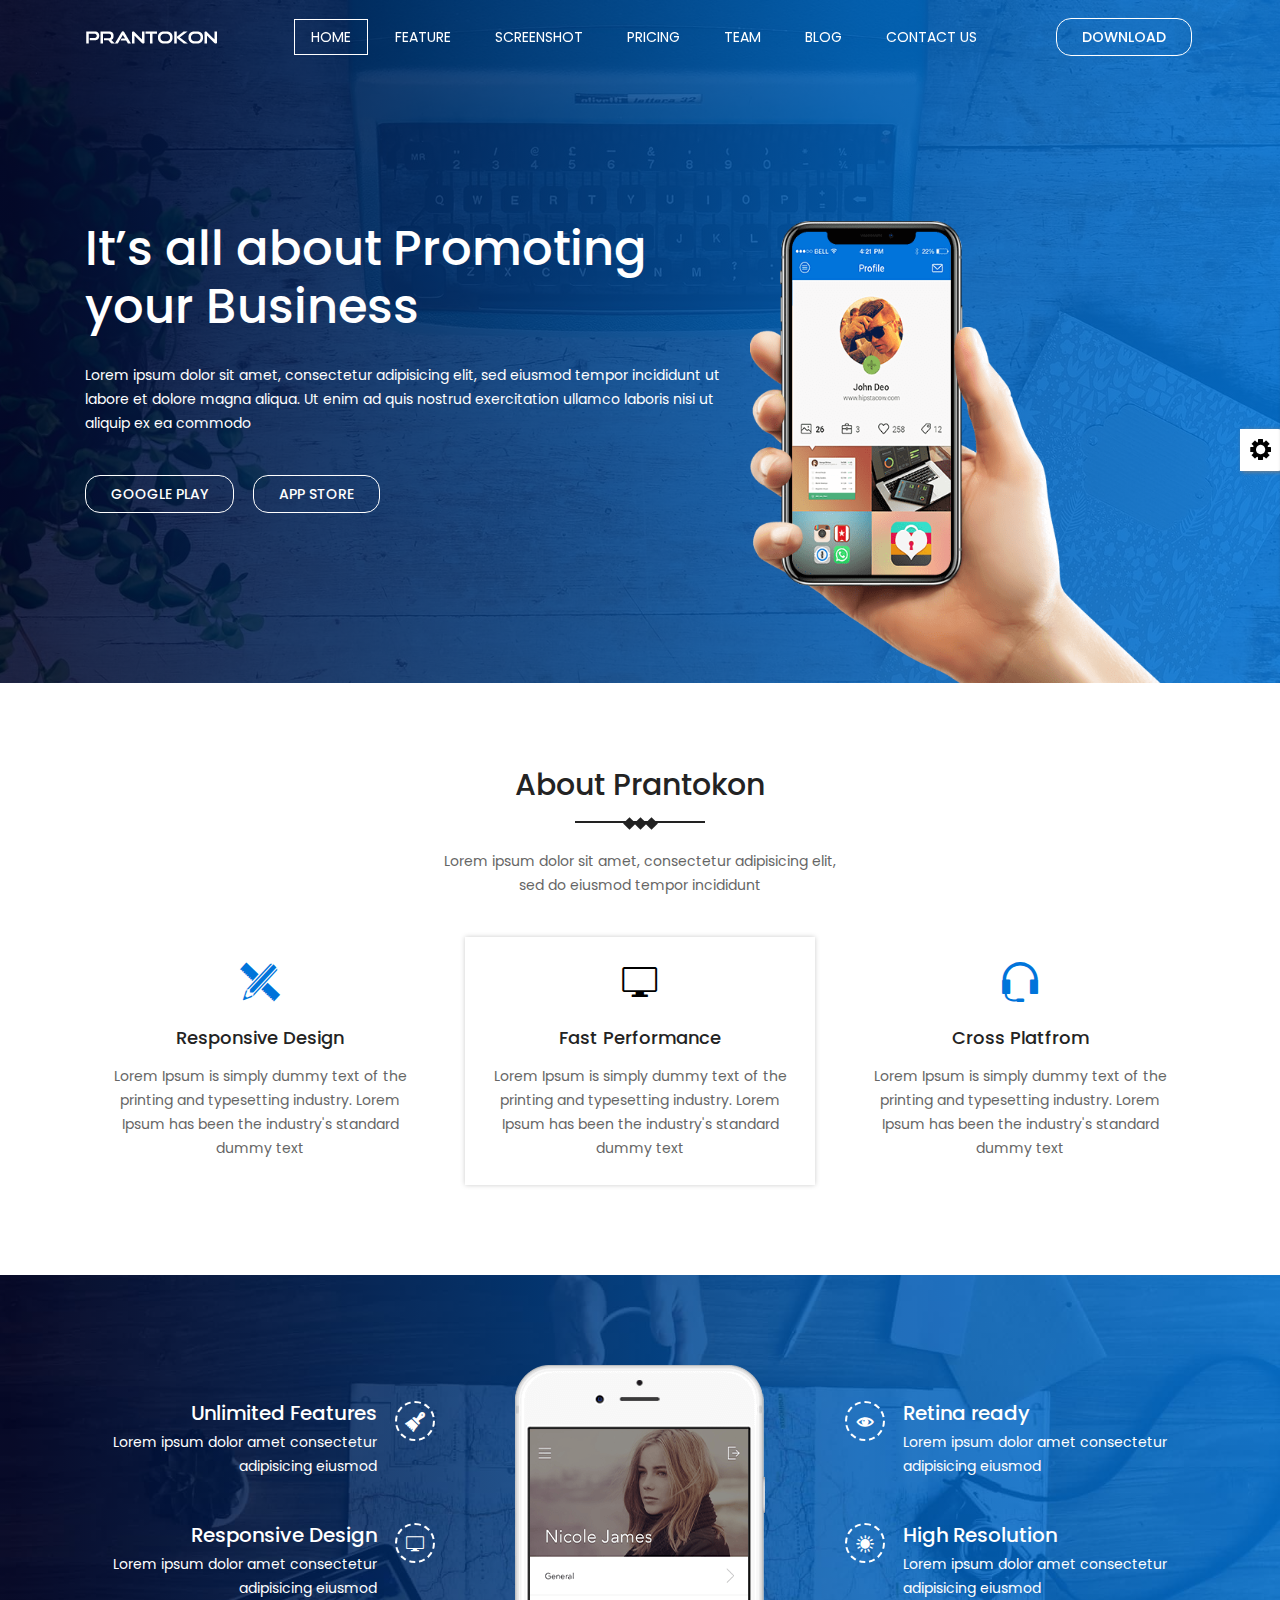
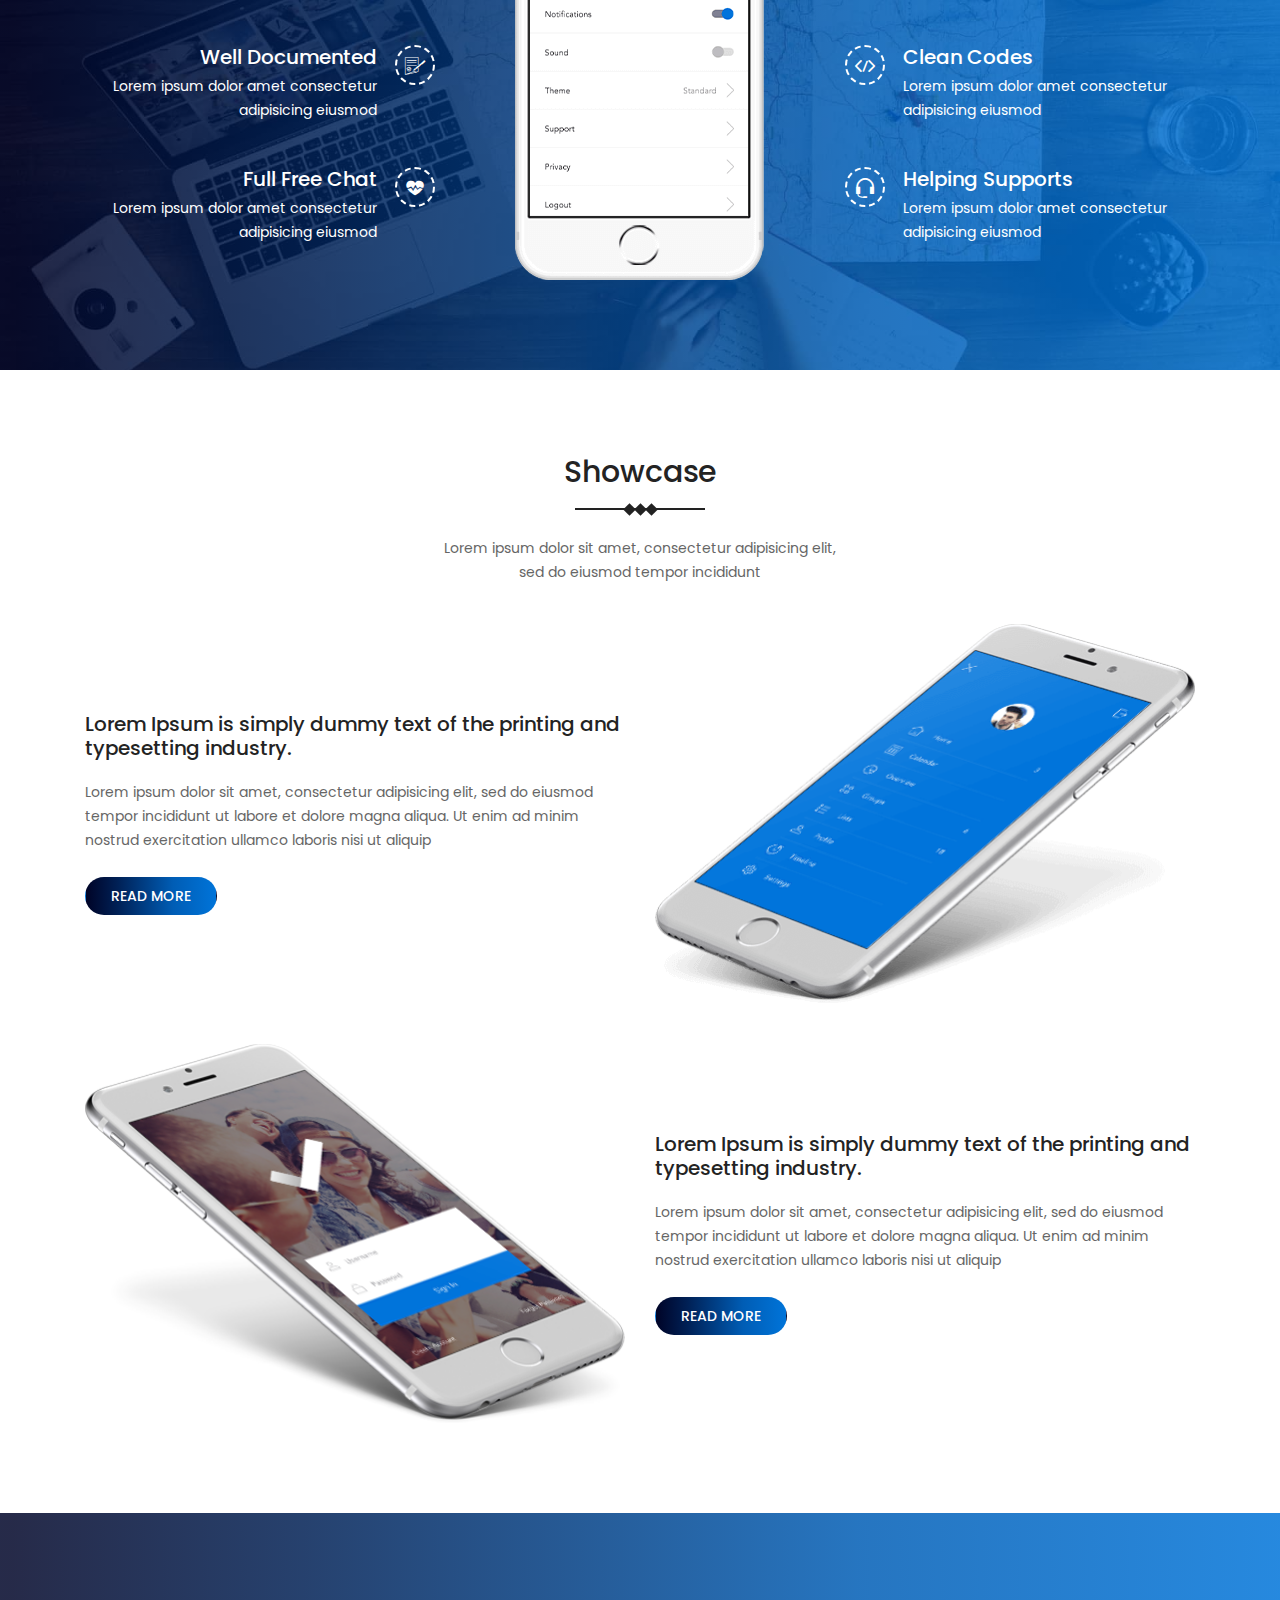
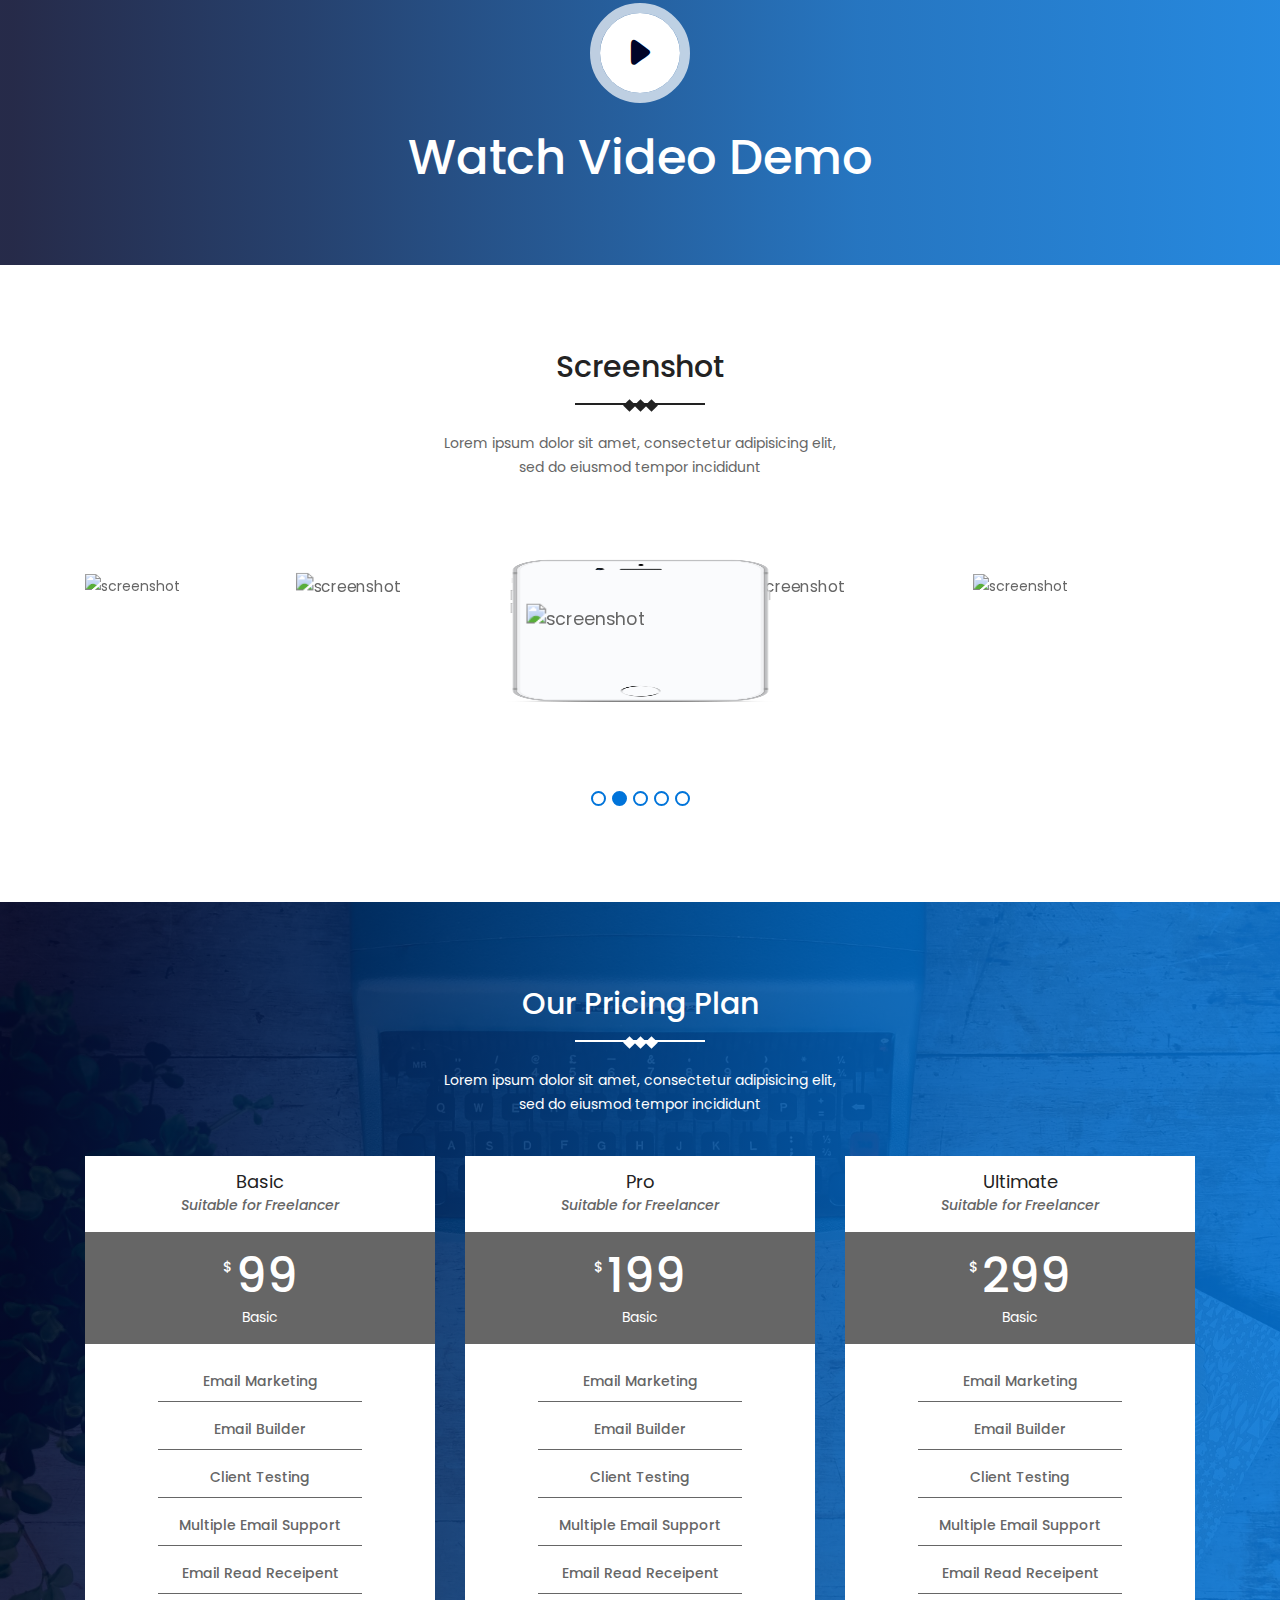
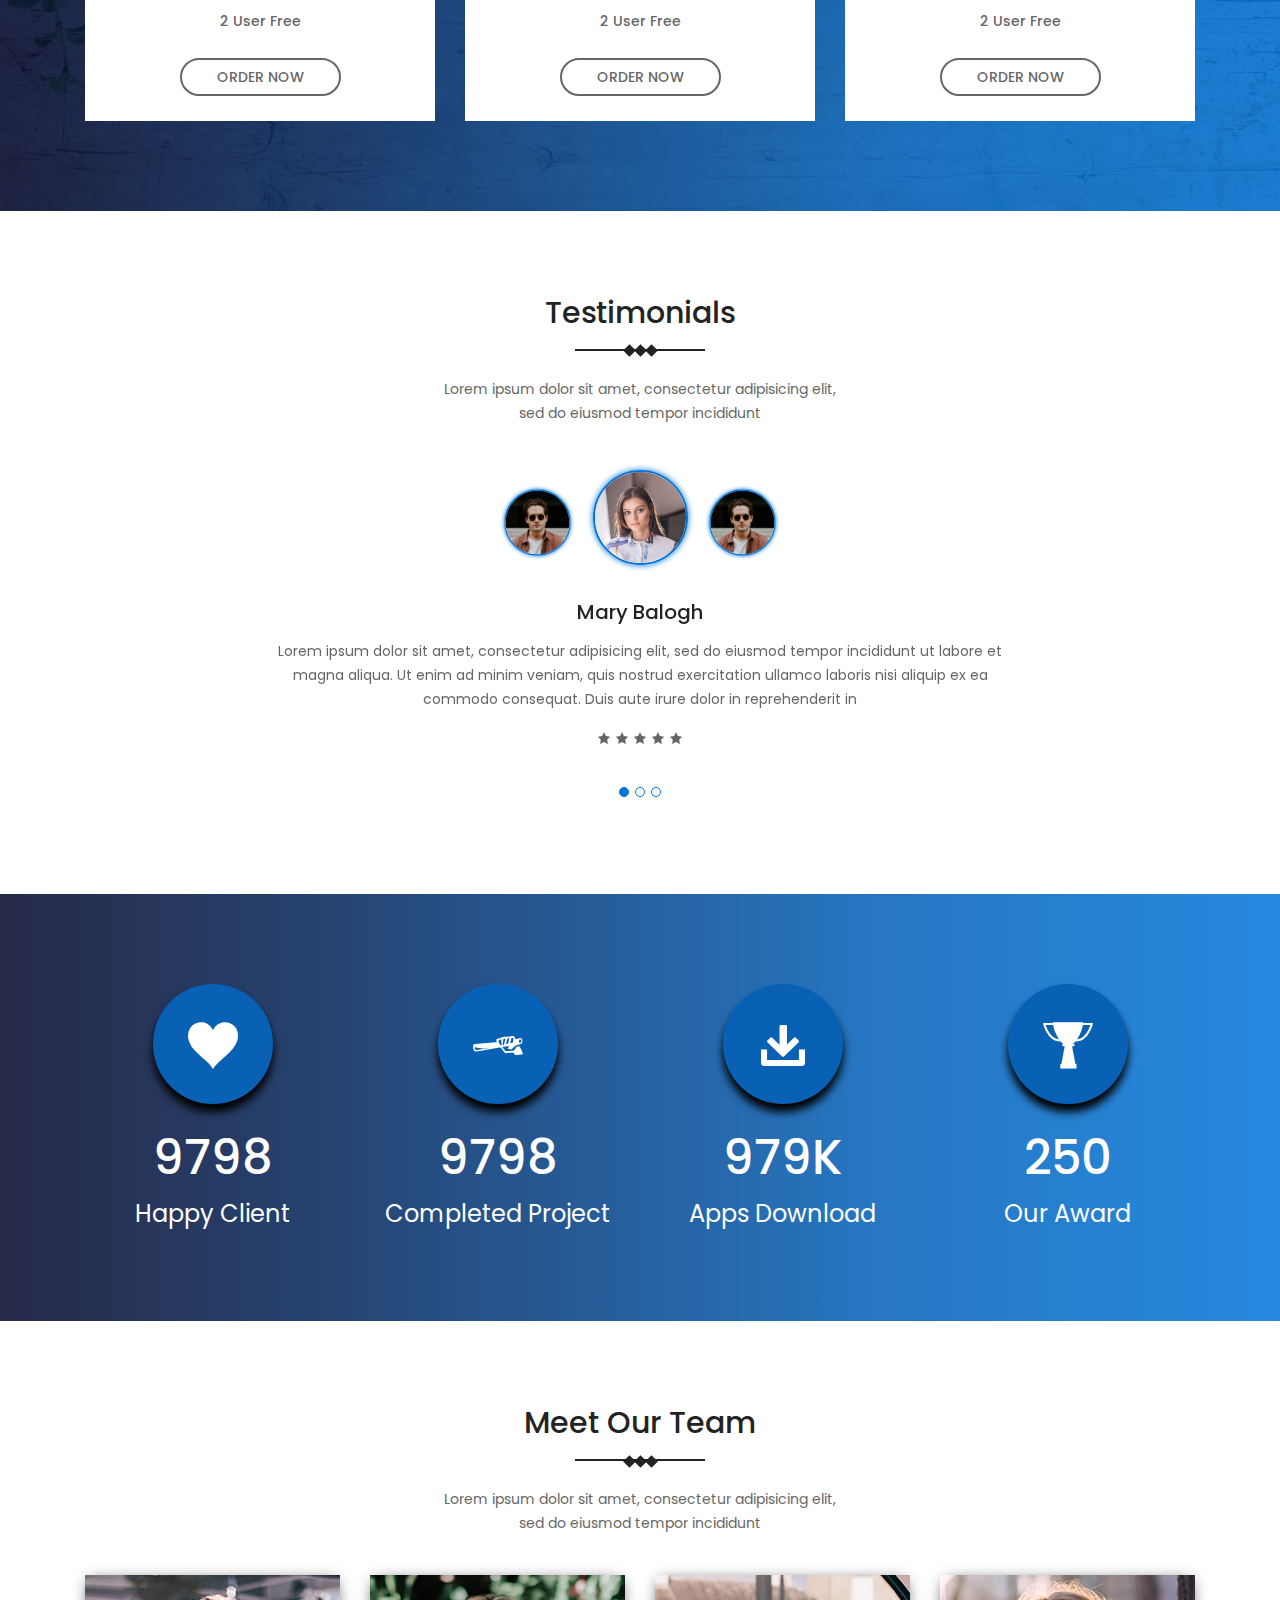
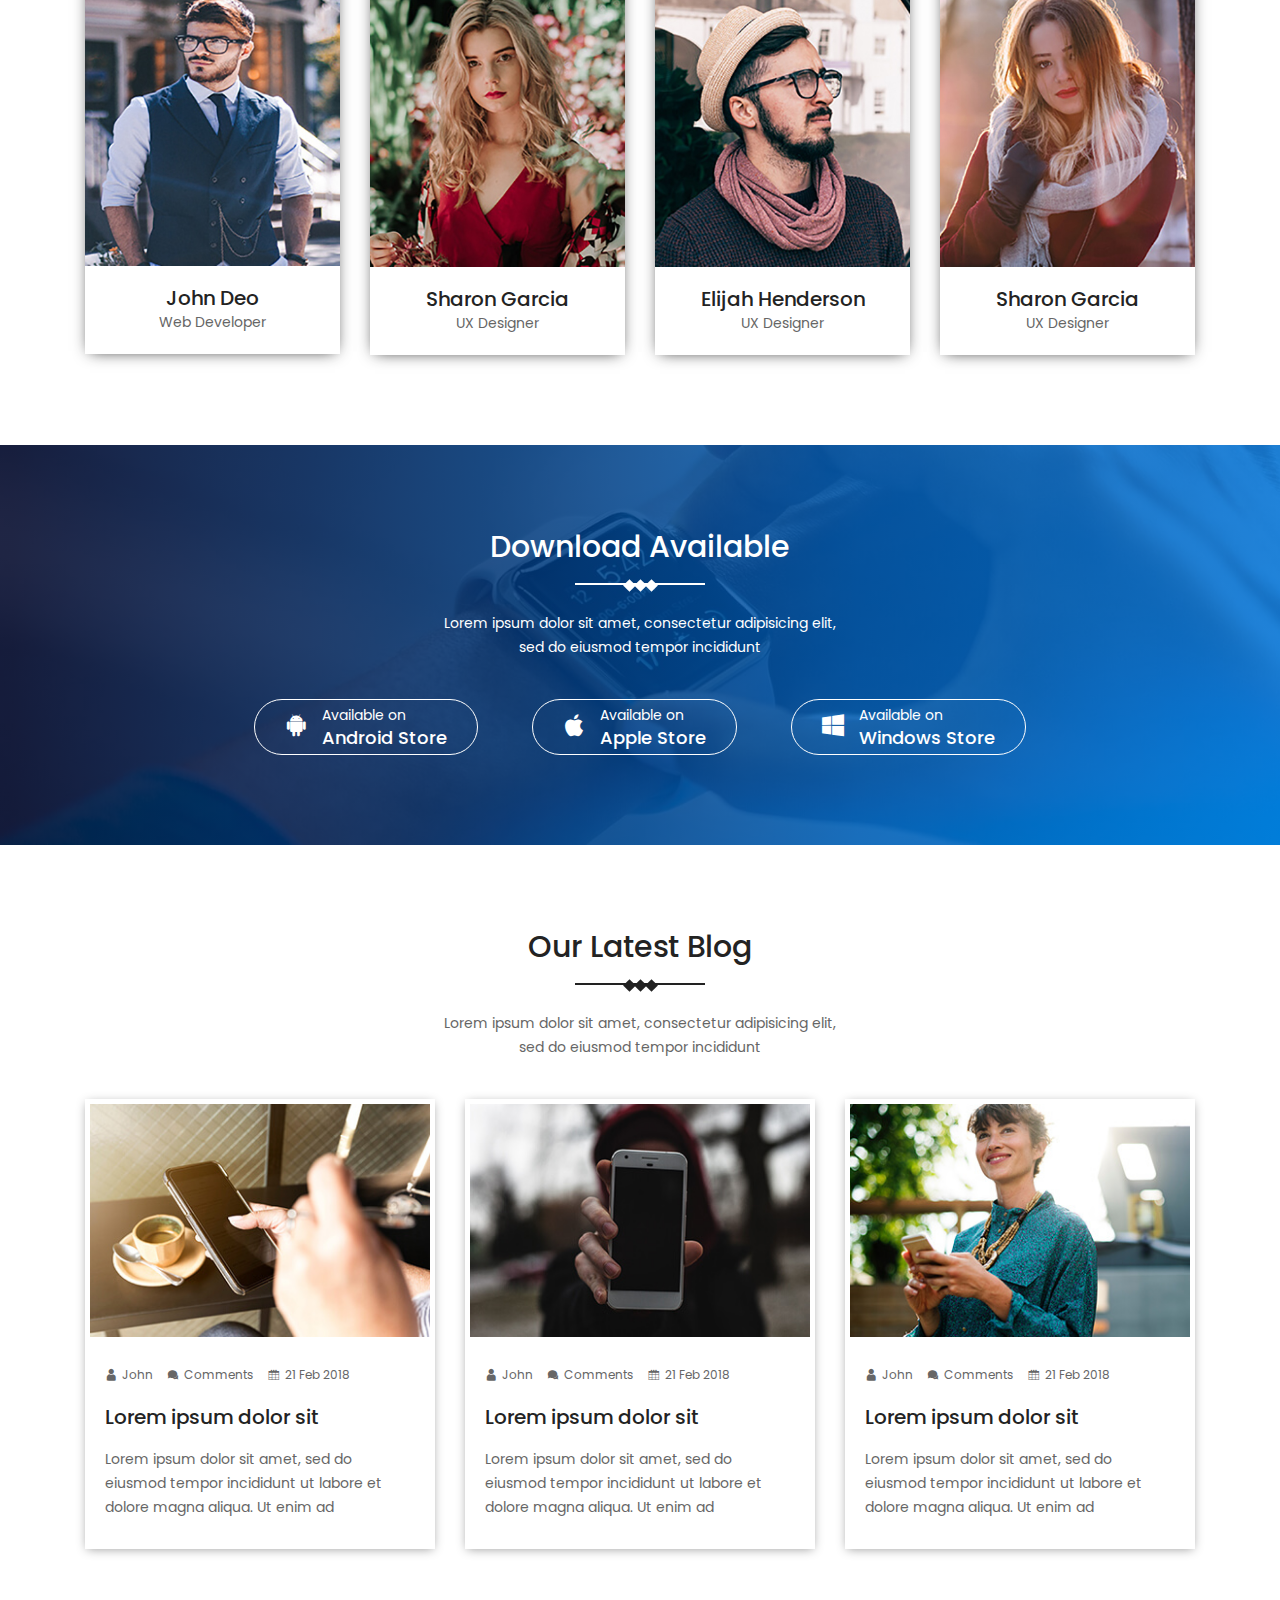
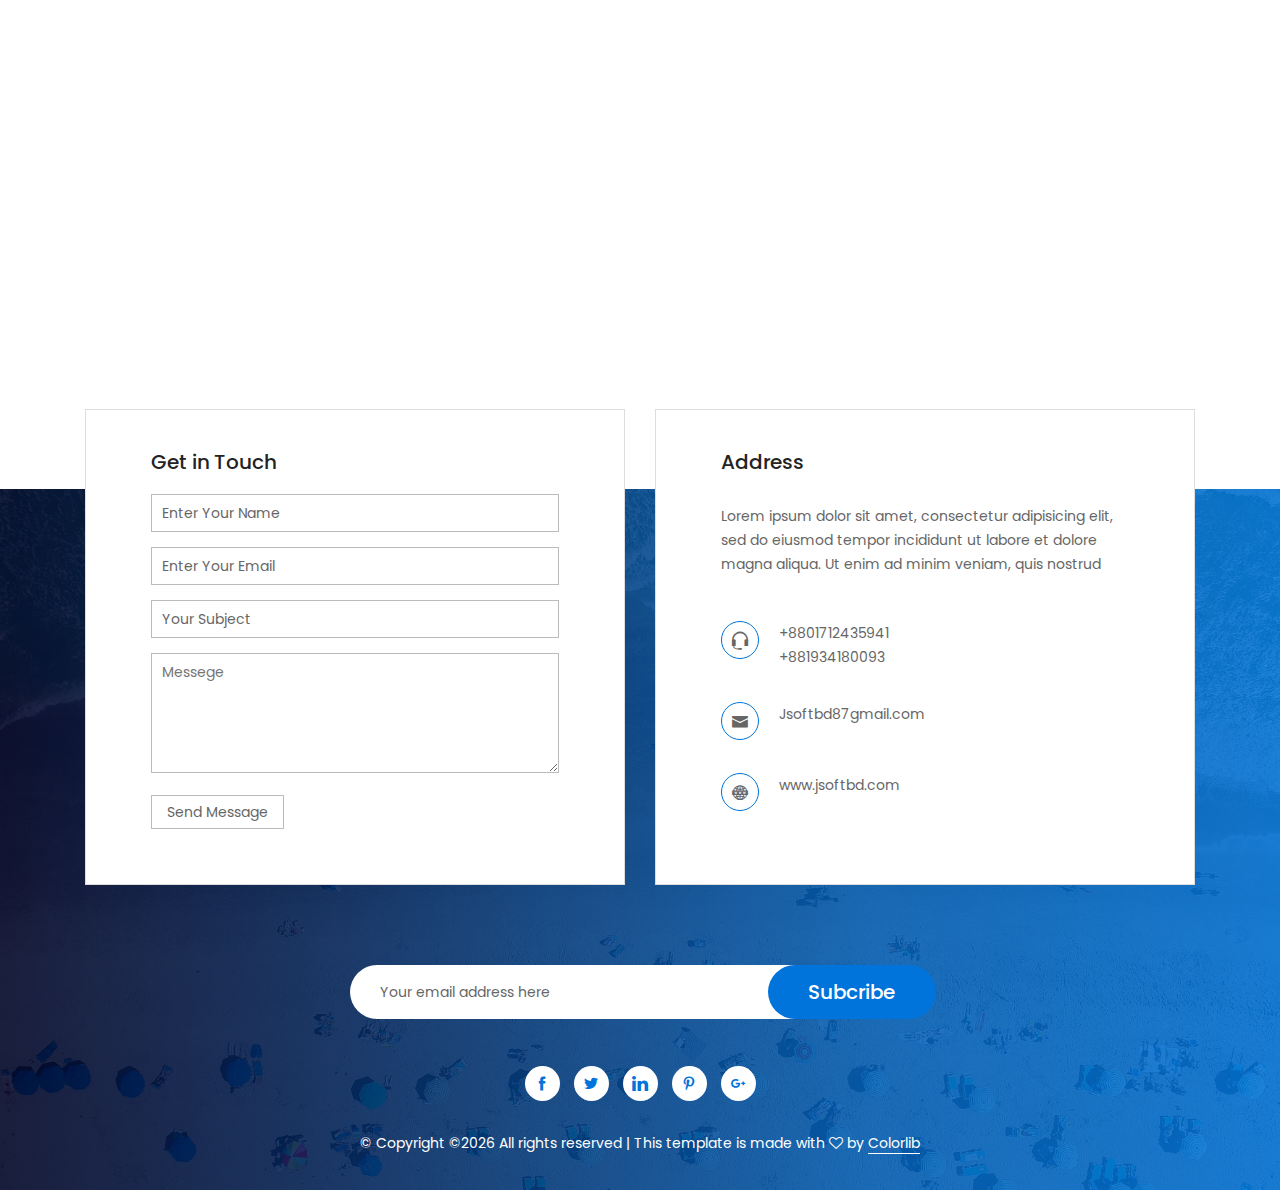
==== _index.html @ 08dec0ff "suppression de l'ancien index, ajout du nouvel index" ====
<!DOCTYPE HTML>
<html lang="zxx">
	<head>
		<meta charset="UTF-8">
		<meta http-equiv="X-UA-Compatible" content="IE=edge">
		<meta name="viewport" content="width=device-width, initial-scale=1">
		<title>Prantokon - App Landing Html Template</title>
		<!-- Bootstrap CSS -->
		<link rel="stylesheet" type="text/css" href="assets/css/bootstrap.min.css" media="all" />
		<!-- Slick nav CSS -->
		<link rel="stylesheet" type="text/css" href="assets/css/slicknav.min.css" media="all" />
		<!-- Iconfont CSS -->
		<link rel="stylesheet" type="text/css" href="assets/css/icofont.css" media="all" />
		<!-- Slick CSS -->
		<link rel="stylesheet" type="text/css" href="assets/css/slick.css">

		<link rel="stylesheet" href="assets/css/font-awesome.min.css">
		<!-- Owl carousel CSS -->
		<link rel="stylesheet" type="text/css" href="assets/css/owl.carousel.css">
		<!-- Popup CSS -->
		<link rel="stylesheet" type="text/css" href="assets/css/magnific-popup.css">
		<!-- Switcher CSS -->
		<link rel="stylesheet" type="text/css" href="assets/css/switcher-style.css">
		<!-- Animate CSS -->
		<link rel="stylesheet" type="text/css" href="assets/css/animate.min.css">
		<!-- Main style CSS -->
		<link rel="stylesheet" type="text/css" href="assets/css/style.css" media="all" />
		<!-- Responsive CSS -->
		<link rel="stylesheet" type="text/css" href="assets/css/responsive.css" media="all" />
		<!-- Favicon Icon -->
		<link rel="icon" type="image/png" href="assets/img/favcion.png" />
		<!--[if lt IE 9]>
		  <script src="https://oss.maxcdn.com/html5shiv/3.7.3/html5shiv.min.js"></script>
		  <script src="https://oss.maxcdn.com/respond/1.4.2/respond.min.js"></script>
		<![endif]-->
	</head>
	<body data-spy="scroll" data-target=".header" data-offset="50">
		<!-- Page loader -->
	    <div id="preloader"></div>
		<!-- header section start -->
		<header class="header">
			<div class="container">
				<div class="row flexbox-center">
					<div class="col-lg-2 col-md-3 col-6">
						<div class="logo">
							<a href="#home"><img src="assets/img/logo.png" alt="logo" /></a>
						</div>
					</div>
					<div class="col-lg-10 col-md-9 col-6">
						<div class="responsive-menu"></div>
					    <div class="mainmenu">
                            <ul id="primary-menu">
                                <li><a class="nav-link active" href="#home">Home</a></li>
                                <li><a class="nav-link" href="#feature">Feature</a></li>
                                <li><a class="nav-link" href="#screenshot">Screenshot</a></li>
                                <li><a class="nav-link" href="#pricing">Pricing</a></li>
                                <li><a class="nav-link" href="#team">Team</a></li>
                                <li><a class="nav-link" href="#blog">Blog</a></li>
                                <li><a class="nav-link" href="#contact">Contact Us</a></li>
                                <li><a class="appao-btn" href="#">Download</a></li>
                            </ul>
					    </div>
					</div>
				</div>
			</div>
		</header><!-- header section end -->
		<!-- hero area start -->
		<section class="hero-area" id="home">
			<div class="container">
				<div class="row">
					<div class="col-lg-7">
						<div class="hero-area-content">
							<h1>It’s all about Promoting your Business</h1>
							<p>Lorem ipsum dolor sit amet, consectetur adipisicing elit, sed eiusmod tempor incididunt ut labore et dolore magna aliqua. Ut enim ad quis nostrud exercitation ullamco laboris nisi ut aliquip ex ea commodo </p>
							<a href="#" class="appao-btn">Google Play</a>
							<a href="#" class="appao-btn">App Store</a>
						</div>
					</div>
					<div class="col-lg-5">
					    <div class="hand-mockup text-lg-left text-center">
							<img src="assets/img/hand-mockup.png" alt="Hand Mockup" />
						</div>
					</div>
				</div>
			</div>
		</section><!-- hero area end -->
		<!-- about section start -->
		<section class="about-area ptb-90">
			<div class="container">
				<div class="row">
					<div class="col-lg-12">
					    <div class="sec-title">
							<h2>About Prantokon<span class="sec-title-border"><span></span><span></span><span></span></span></h2>
							<p>Lorem ipsum dolor sit amet, consectetur adipisicing elit, sed do eiusmod tempor incididunt</p>
						</div>
					</div>
				</div>
				<div class="row">
					<div class="col-lg-4">
					    <div class="single-about-box">
							<i class="icofont icofont-ruler-pencil"></i>
							<h4>Responsive Design</h4>
							<p>Lorem Ipsum is simply dummy text of the printing and typesetting industry. Lorem Ipsum has been the industry's standard dummy text</p>
						</div>
					</div>
					<div class="col-lg-4">
					    <div class="single-about-box active">
							<i class="icofont icofont-computer"></i>
							<h4>Fast Performance</h4>
							<p>Lorem Ipsum is simply dummy text of the printing and typesetting industry. Lorem Ipsum has been the industry's standard dummy text</p>
						</div>
					</div>
					<div class="col-lg-4">
					    <div class="single-about-box">
							<i class="icofont icofont-headphone-alt"></i>
							<h4>Cross Platfrom</h4>
							<p>Lorem Ipsum is simply dummy text of the printing and typesetting industry. Lorem Ipsum has been the industry's standard dummy text</p>
						</div>
					</div>
				</div>
			</div>
		</section><!-- about section end -->
		<!-- feature section start -->
		<section class="feature-area ptb-90" id="feature">
			<div class="container">
				<div class="row flexbox-center">
					<div class="col-lg-4">
						<div class="single-feature-box text-lg-right text-center">
							<ul>
								<li>
									<div class="feature-box-info">
										<h4>Unlimited Features</h4>
										<p>Lorem ipsum dolor amet consectetur adipisicing eiusmod </p>
									</div>
									<div class="feature-box-icon">
										<i class="icofont icofont-brush"></i>
									</div>
								</li>
								<li>
									<div class="feature-box-info">
										<h4>Responsive Design</h4>
										<p>Lorem ipsum dolor amet consectetur adipisicing eiusmod </p>
									</div>
									<div class="feature-box-icon">
										<i class="icofont icofont-computer"></i>
									</div>
								</li>
								<li>
									<div class="feature-box-info">
										<h4>Well Documented</h4>
										<p>Lorem ipsum dolor amet consectetur adipisicing eiusmod </p>
									</div>
									<div class="feature-box-icon">
										<i class="icofont icofont-law-document"></i>
									</div>
								</li>
								<li>
									<div class="feature-box-info">
										<h4>Full Free Chat</h4>
										<p>Lorem ipsum dolor amet consectetur adipisicing eiusmod </p>
									</div>
									<div class="feature-box-icon">
										<i class="icofont icofont-heart-beat"></i>
									</div>
								</li>
							</ul>
						</div>
					</div>
					<div class="col-lg-4">
						<div class="single-feature-box text-center">
							<img src="assets/img/feature.png" alt="feature">
						</div>
					</div>
					<div class="col-lg-4">
						<div class="single-feature-box text-lg-left text-center">
							<ul>
								<li>
									<div class="feature-box-icon">
										<i class="icofont icofont-eye"></i>
									</div>
									<div class="feature-box-info">
										<h4>Retina ready</h4>
										<p>Lorem ipsum dolor amet consectetur adipisicing eiusmod </p>
									</div>
								</li>
								<li>
									<div class="feature-box-icon">
										<i class="icofont icofont-sun-alt"></i>
									</div>
									<div class="feature-box-info">
										<h4>High Resolution</h4>
										<p>Lorem ipsum dolor amet consectetur adipisicing eiusmod </p>
									</div>
								</li>
								<li>
									<div class="feature-box-icon">
										<i class="icofont icofont-code-alt"></i>
									</div>
									<div class="feature-box-info">
										<h4>Clean Codes</h4>
										<p>Lorem ipsum dolor amet consectetur adipisicing eiusmod </p>
									</div>
								</li>
								<li>
									<div class="feature-box-icon">
										<i class="icofont icofont-headphone-alt"></i>
									</div>
									<div class="feature-box-info">
										<h4>Helping Supports</h4>
										<p>Lorem ipsum dolor amet consectetur adipisicing eiusmod </p>
									</div>
								</li>
							</ul>
						</div>
					</div>
				</div>
			</div>
		</section><!-- feature section end -->
		<!-- showcase section start -->
		<section class="showcase-area ptb-90">
			<div class="container">
				<div class="row">
					<div class="col-lg-12">
					    <div class="sec-title">
							<h2>Showcase<span class="sec-title-border"><span></span><span></span><span></span></span></h2>
							<p>Lorem ipsum dolor sit amet, consectetur adipisicing elit, sed do eiusmod tempor incididunt</p>
						</div>
					</div>
				</div>
				<div class="row flexbox-center">
					<div class="col-lg-6">
						<div class="single-showcase-box">
							<h4>Lorem Ipsum is simply dummy text of the printing and typesetting industry.</h4>
							<p>Lorem ipsum dolor sit amet, consectetur adipisicing elit, sed do eiusmod tempor incididunt ut labore et dolore magna aliqua. Ut enim ad minim nostrud exercitation ullamco laboris nisi ut aliquip </p>
							<a href="#" class="appao-btn appao-btn2">Read More</a>
						</div>
					</div>
					<div class="col-lg-6">
						<div class="single-showcase-box">
							<img src="assets/img/showcase.png" alt="showcase">
						</div>
					</div>
				</div>
				<div class="row flexbox-center">
					<div class="col-lg-6">
						<div class="single-showcase-box">
							<img src="assets/img/showcase2.png" alt="showcase">
						</div>
					</div>
					<div class="col-lg-6">
						<div class="single-showcase-box">
							<h4>Lorem Ipsum is simply dummy text of the printing and typesetting industry.</h4>
							<p>Lorem ipsum dolor sit amet, consectetur adipisicing elit, sed do eiusmod tempor incididunt ut labore et dolore magna aliqua. Ut enim ad minim nostrud exercitation ullamco laboris nisi ut aliquip </p>
							<a href="#" class="appao-btn appao-btn2">Read More</a>
						</div>
					</div>
				</div>
			</div>
		</section><!-- showcase section end -->
		<!-- video section start -->
		<section class="video-area ptb-90">
			<div class="container">
				<div class="row">
					<div class="col-lg-12">
					    <div class="video-popup">
							<a href="https://www.youtube.com/watch?v=RZXnugbhw_4" class="popup-youtube"><i class="icofont icofont-ui-play"></i></a>
							<h1>Watch Video Demo</h1>
						</div>
					</div>
				</div>
			</div>
		</section><!-- video section end -->
		<!-- screenshots section start -->
		<section class="screenshots-area ptb-90" id="screenshot">
			<div class="container">
				<div class="row">
					<div class="col-lg-12">
					    <div class="sec-title">
							<h2>Screenshot<span class="sec-title-border"><span></span><span></span><span></span></span></h2>
							<p>Lorem ipsum dolor sit amet, consectetur adipisicing elit, sed do eiusmod tempor incididunt </p>
						</div>
					</div>
				</div>
				<div class="row">
					<div class="col-lg-12">
						<div class="screenshot-wrap">
							<div class="single-screenshot">
								<img src="assets/img/screenshot/screenshot1.jpg" alt="screenshot" />
							</div>
							<div class="single-screenshot">
								<img src="assets/img/screenshot/screenshot2.jpg" alt="screenshot" />
							</div>
							<div class="single-screenshot">
								<img src="assets/img/screenshot/screenshot3.jpg" alt="screenshot" />
							</div>
							<div class="single-screenshot">
								<img src="assets/img/screenshot/screenshot4.jpg" alt="screenshot" />
							</div>
							<div class="single-screenshot">
								<img src="assets/img/screenshot/screenshot5.jpg" alt="screenshot" />
							</div>
						</div>
					</div>
				</div>
			</div>
		</section><!-- screenshots section end -->
		<!-- pricing section start -->
		<section class="pricing-area ptb-90" id="pricing">
			<div class="container">
				<div class="row">
					<div class="col-lg-12">
					    <div class="sec-title">
							<h2>Our Pricing Plan<span class="sec-title-border"><span></span><span></span><span></span></span></h2>
							<p>Lorem ipsum dolor sit amet, consectetur adipisicing elit, sed do eiusmod tempor incididunt </p>
						</div>
					</div>
				</div>
				<div class="row">
					<div class="col-lg-4">
						<div class="single-pricing-box">
							<div class="pricing-top">
								<h4>Basic</h4>
								<p>Suitable for Freelancer</p>
							</div>
							<div class="price">
								<h1><span>$</span>99</h1>
								<p>Basic</p>
							</div>
							<div class="price-details">
								<ul>
									<li>Email Marketing</li>
									<li>Email Builder</li>
									<li>Client Testing</li>
									<li>Multiple Email Support</li>
									<li>Email Read Receipent</li>
									<li>2 User Free</li>
								</ul>
								<a class="appao-btn" href="#">Order Now</a>
							</div>
						</div>
					</div>
					<div class="col-lg-4">
						<div class="single-pricing-box">
							<div class="pricing-top">
								<h4>Pro</h4>
								<p>Suitable for Freelancer</p>
							</div>
							<div class="price">
								<h1><span>$</span>199</h1>
								<p>Basic</p>
							</div>
							<div class="price-details">
								<ul>
									<li>Email Marketing</li>
									<li>Email Builder</li>
									<li>Client Testing</li>
									<li>Multiple Email Support</li>
									<li>Email Read Receipent</li>
									<li>2 User Free</li>
								</ul>
								<a class="appao-btn" href="#">Order Now</a>
							</div>
						</div>
					</div>
					<div class="col-lg-4">
						<div class="single-pricing-box">
							<div class="pricing-top">
								<h4>Ultimate</h4>
								<p>Suitable for Freelancer</p>
							</div>
							<div class="price">
								<h1><span>$</span>299</h1>
								<p>Basic</p>
							</div>
							<div class="price-details">
								<ul>
									<li>Email Marketing</li>
									<li>Email Builder</li>
									<li>Client Testing</li>
									<li>Multiple Email Support</li>
									<li>Email Read Receipent</li>
									<li>2 User Free</li>
								</ul>
								<a class="appao-btn" href="#">Order Now</a>
							</div>
						</div>
					</div>
				</div>
			</div>
		</section><!-- pricing section end -->
		<!-- testimonial section start -->
		<section class="testimonial-area ptb-90">
			<div class="container">
				<div class="row">
					<div class="col-lg-12">
					    <div class="sec-title">
							<h2>Testimonials<span class="sec-title-border"><span></span><span></span><span></span></span></h2>
							<p>Lorem ipsum dolor sit amet, consectetur adipisicing elit, sed do eiusmod tempor incididunt </p>
						</div>
					</div>
				</div>
				<div class="row">
					<div class="col-lg-8 offset-lg-2">
						<div class="testimonial-wrap">
							<div class="single-testimonial-box">
								<div class="author-img">
									<img src="assets/img/author/author1.jpg" alt="author" />
								</div>
								<h5>Mary Balogh</h5>
								<p>Lorem ipsum dolor sit amet, consectetur adipisicing elit, sed do eiusmod tempor incididunt ut labore et magna aliqua. Ut enim ad minim veniam, quis nostrud exercitation ullamco laboris nisi  aliquip ex ea commodo consequat. Duis aute irure dolor in reprehenderit in </p>
								<div class="author-rating">
									<i class="icofont icofont-star"></i>
									<i class="icofont icofont-star"></i>
									<i class="icofont icofont-star"></i>
									<i class="icofont icofont-star"></i>
									<i class="icofont icofont-star"></i>
								</div>
							</div>
							<div class="single-testimonial-box">
								<div class="author-img">
									<img src="assets/img/author/author2.jpg" alt="author" />
								</div>
								<h5>Mary Balogh</h5>
								<p>Lorem ipsum dolor sit amet, consectetur adipisicing elit, sed do eiusmod tempor incididunt ut labore et magna aliqua. Ut enim ad minim veniam, quis nostrud exercitation ullamco laboris nisi  aliquip ex ea commodo consequat. Duis aute irure dolor in reprehenderit in </p>
								<div class="author-rating">
									<i class="icofont icofont-star"></i>
									<i class="icofont icofont-star"></i>
									<i class="icofont icofont-star"></i>
									<i class="icofont icofont-star"></i>
									<i class="icofont icofont-star"></i>
								</div>
							</div>
							<div class="single-testimonial-box">
								<div class="author-img">
									<img src="assets/img/author/author2.jpg" alt="author" />
								</div>
								<h5>Mary Balogh</h5>
								<p>Lorem ipsum dolor sit amet, consectetur adipisicing elit, sed do eiusmod tempor incididunt ut labore et magna aliqua. Ut enim ad minim veniam, quis nostrud exercitation ullamco laboris nisi  aliquip ex ea commodo consequat. Duis aute irure dolor in reprehenderit in </p>
								<div class="author-rating">
									<i class="icofont icofont-star"></i>
									<i class="icofont icofont-star"></i>
									<i class="icofont icofont-star"></i>
									<i class="icofont icofont-star"></i>
									<i class="icofont icofont-star"></i>
								</div>
							</div>
						</div>
						<div class="testimonial-thumb">
							<div class="thumb-prev">
								<div class="author-img">
									<img src="assets/img/author/author2.jpg" alt="author" />
								</div>
							</div>
							<div class="thumb-next">
								<div class="author-img">
									<img src="assets/img/author/author2.jpg" alt="author" />
								</div>
							</div>
						</div>
					</div>
				</div>
			</div>
		</section><!-- testimonial section end -->
		<!-- counter section start -->
		<section class="counter-area ptb-90">
			<div class="container">
				<div class="row">
					<div class="col-md-3 col-sm-6">
					    <div class="single-counter-box">
							<i class="icofont icofont-heart-alt"></i>
							<h1><span class="counter">9798</span></h1>
							<p>Happy Client</p>
						</div>
					</div>
					<div class="col-md-3 col-sm-6">
					    <div class="single-counter-box">
							<i class="icofont icofont-protect"></i>
							<h1><span class="counter">9798</span></h1>
							<p>Completed Project</p>
						</div>
					</div>
					<div class="col-md-3 col-sm-6">
					    <div class="single-counter-box">
							<i class="icofont icofont-download-alt"></i>
							<h1><span class="counter">979</span>K</h1>
							<p>Apps Download</p>
						</div>
					</div>
					<div class="col-md-3 col-sm-6">
					    <div class="single-counter-box">
							<i class="icofont icofont-trophy"></i>
							<h1><span class="counter">250</span></h1>
							<p>Our Award</p>
						</div>
					</div>
				</div>
			</div>
		</section><!-- counter section end -->
		<!-- team section start -->
		<section class="team-area ptb-90" id="team">
			<div class="container">
				<div class="row">
					<div class="col-lg-12">
					    <div class="sec-title">
							<h2>Meet Our Team<span class="sec-title-border"><span></span><span></span><span></span></span></h2>
							<p>Lorem ipsum dolor sit amet, consectetur adipisicing elit, sed do eiusmod tempor incididunt </p>
						</div>
					</div>
				</div>
				<div class="row">
					<div class="col-lg-3 col-sm-6">
					    <div class="single-team-member">
							<div class="team-member-img">
								<img src="assets/img/team/team1.jpg" alt="team">
								<div class="team-member-icon">
									<div class="display-table">
										<div class="display-tablecell">
											<a href="#"><i class="icofont icofont-social-facebook"></i></a>
											<a href="#"><i class="icofont icofont-social-twitter"></i></a>
											<a href="#"><i class="icofont icofont-brand-linkedin"></i></a>
											<a href="#"><i class="icofont icofont-social-pinterest"></i></a>
										</div>
									</div>
								</div>
							</div>
							<div class="team-member-info">
								<a href="#"><h4>John Deo</h4></a>
								<p>Web Developer</p>
							</div>
						</div>
					</div>
					<div class="col-lg-3 col-sm-6">
					    <div class="single-team-member">
							<div class="team-member-img">
								<img src="assets/img/team/team2.jpg" alt="team">
								<div class="team-member-icon">
									<div class="display-table">
										<div class="display-tablecell">
											<a href="#"><i class="icofont icofont-social-facebook"></i></a>
											<a href="#"><i class="icofont icofont-social-twitter"></i></a>
											<a href="#"><i class="icofont icofont-brand-linkedin"></i></a>
											<a href="#"><i class="icofont icofont-social-pinterest"></i></a>
										</div>
									</div>
								</div>
							</div>
							<div class="team-member-info">
								<a href="#"><h4>Sharon Garcia</h4></a>
								<p>UX Designer</p>
							</div>
						</div>
					</div>
					<div class="col-lg-3 col-sm-6">
					    <div class="single-team-member">
							<div class="team-member-img">
								<img src="assets/img/team/team3.jpg" alt="team">
								<div class="team-member-icon">
									<div class="display-table">
										<div class="display-tablecell">
											<a href="#"><i class="icofont icofont-social-facebook"></i></a>
											<a href="#"><i class="icofont icofont-social-twitter"></i></a>
											<a href="#"><i class="icofont icofont-brand-linkedin"></i></a>
											<a href="#"><i class="icofont icofont-social-pinterest"></i></a>
										</div>
									</div>
								</div>
							</div>
							<div class="team-member-info">
								<a href="#"><h4>Elijah Henderson</h4></a>
								<p>UX Designer</p>
							</div>
						</div>
					</div>
					<div class="col-lg-3 col-sm-6">
					    <div class="single-team-member">
							<div class="team-member-img">
								<img src="assets/img/team/team4.jpg" alt="team">
								<div class="team-member-icon">
									<div class="display-table">
										<div class="display-tablecell">
											<a href="#"><i class="icofont icofont-social-facebook"></i></a>
											<a href="#"><i class="icofont icofont-social-twitter"></i></a>
											<a href="#"><i class="icofont icofont-brand-linkedin"></i></a>
											<a href="#"><i class="icofont icofont-social-pinterest"></i></a>
										</div>
									</div>
								</div>
							</div>
							<div class="team-member-info">
								<a href="#"><h4>Sharon Garcia</h4></a>
								<p>UX Designer</p>
							</div>
						</div>
					</div>
				</div>
			</div>
		</section><!-- team section end -->
		<!-- download section start -->
		<section class="download-area ptb-90">
			<div class="container">
				<div class="row">
					<div class="col-lg-12">
					    <div class="sec-title">
							<h2>Download Available<span class="sec-title-border"><span></span><span></span><span></span></span></h2>
							<p>Lorem ipsum dolor sit amet, consectetur adipisicing elit, sed do eiusmod tempor incididunt </p>
						</div>
					</div>
				</div>
				<div class="row">
					<div class="col-lg-12">
						<ul>
							<li>
								<a href="#" class="download-btn flexbox-center">
									<div class="download-btn-icon">
										<i class="icofont icofont-brand-android-robot"></i>
									</div>
									<div class="download-btn-text">
										<p>Available on</p>
										<h4>Android Store</h4>
									</div>
								</a>
							</li>
							<li>
								<a href="#" class="download-btn flexbox-center">
									<div class="download-btn-icon">
										<i class="icofont icofont-brand-apple"></i>
									</div>
									<div class="download-btn-text">
										<p>Available on</p>
										<h4>Apple Store</h4>
									</div>
								</a>
							</li>
							<li>
								<a href="#" class="download-btn flexbox-center">
									<div class="download-btn-icon">
										<i class="icofont icofont-brand-windows"></i>
									</div>
									<div class="download-btn-text">
										<p>Available on</p>
										<h4>Windows Store</h4>
									</div>
								</a>
							</li>
						</ul>
					</div>
				</div>
			</div>
		</section><!-- download section end -->
		<!-- blog section start -->
		<section class="blog-area ptb-90" id="blog">
			<div class="container">
				<div class="row">
					<div class="col-lg-12">
					    <div class="sec-title">
							<h2>Our Latest Blog<span class="sec-title-border"><span></span><span></span><span></span></span></h2>
							<p>Lorem ipsum dolor sit amet, consectetur adipisicing elit, sed do eiusmod tempor incididunt </p>
						</div>
					</div>
				</div>
				<div class="row">
					<div class="col-lg-4 col-md-6">
					    <div class="single-post">
							<div class="post-thumbnail">
								<a href="blog.html"><img src="assets/img/blog/blog1.jpg" alt="blog"></a>
							</div>
							<div class="post-details">
								<div class="post-author">
									<a href="blog.html"><i class="icofont icofont-user"></i>John</a>
									<a href="blog.html"><i class="icofont icofont-speech-comments"></i>Comments</a>
									<a href="blog.html"><i class="icofont icofont-calendar"></i>21 Feb 2018</a>
								</div>
								<h4 class="post-title"><a href="blog.html">Lorem ipsum dolor sit</a></h4>
								<p>Lorem ipsum dolor sit amet, sed do eiusmod tempor incididunt ut labore et dolore magna aliqua. Ut enim ad</p>
							</div>
						</div>
					</div>
					<div class="col-lg-4 col-md-6">
					    <div class="single-post">
							<div class="post-thumbnail">
								<a href="blog.html"><img src="assets/img/blog/blog2.jpg" alt="blog"></a>
							</div>
							<div class="post-details">
								<div class="post-author">
									<a href="blog.html"><i class="icofont icofont-user"></i>John</a>
									<a href="blog.html"><i class="icofont icofont-speech-comments"></i>Comments</a>
									<a href="blog.html"><i class="icofont icofont-calendar"></i>21 Feb 2018</a>
								</div>
								<h4 class="post-title"><a href="blog.html">Lorem ipsum dolor sit</a></h4>
								<p>Lorem ipsum dolor sit amet, sed do eiusmod tempor incididunt ut labore et dolore magna aliqua. Ut enim ad</p>
							</div>
						</div>
					</div>
					<div class="col-lg-4 d-md-none d-lg-block">
					    <div class="single-post">
							<div class="post-thumbnail">
								<a href="blog.html"><img src="assets/img/blog/blog3.jpg" alt="blog"></a>
							</div>
							<div class="post-details">
								<div class="post-author">
									<a href="blog.html"><i class="icofont icofont-user"></i>John</a>
									<a href="blog.html"><i class="icofont icofont-speech-comments"></i>Comments</a>
									<a href="blog.html"><i class="icofont icofont-calendar"></i>21 Feb 2018</a>
								</div>
								<h4 class="post-title"><a href="blog.html">Lorem ipsum dolor sit</a></h4>
								<p>Lorem ipsum dolor sit amet, sed do eiusmod tempor incididunt ut labore et dolore magna aliqua. Ut enim ad</p>
							</div>
						</div>
					</div>
				</div>
			</div>
		</section><!-- blog section end -->
		<!-- google map area start -->
		<div class="google-map"></div>
		<!-- google map area end -->
		<!-- footer section start -->
		<footer class="footer" id="contact">
			<div class="container">
				<div class="row">
                    <div class="col-lg-6">
						<div class="contact-form">
							<h4>Get in Touch</h4>
							<p class="form-message"></p>
							<form id="contact-form" action="#" method="POST">
				                <input type="text" name="name" placeholder="Enter Your Name">
				                <input type="email" name="email" placeholder="Enter Your Email">
				                <input type="text" name="subject" placeholder="Your Subject">
				                <textarea placeholder="Messege" name="message"></textarea>
				                <button type="submit" name="submit">Send Message</button>
				            </form>
						</div>
                    </div>
                    <div class="col-lg-6">
						<div class="contact-address">
							<h4>Address</h4>
							<p>Lorem ipsum dolor sit amet, consectetur adipisicing elit, sed do eiusmod tempor incididunt ut labore et dolore magna aliqua. Ut enim ad minim veniam, quis nostrud</p>
							<ul>
								<li>
									<div class="contact-address-icon">
										<i class="icofont icofont-headphone-alt"></i>
									</div>
									<div class="contact-address-info">
										<a href="callto:#">+8801712435941</a>
										<a href="callto:#">+881934180093</a>
									</div>
								</li>
								<li>
									<div class="contact-address-icon">
										<i class="icofont icofont-envelope"></i>
									</div>
									<div class="contact-address-info">
										<a href="mailto:#">Jsoftbd87gmail.com</a>
									</div>
								</li>
								<li>
									<div class="contact-address-icon">
										<i class="icofont icofont-web"></i>
									</div>
									<div class="contact-address-info">
										<a href="www.jsoftbd.com">www.jsoftbd.com</a>
									</div>
								</li>
							</ul>
						</div>
                    </div>
				</div>
				<div class="row">
                    <div class="col-lg-12">
						<div class="subscribe-form">
							<form action="#">
								<input type="text" placeholder="Your email address here">
								<button type="submit">Subcribe</button>
							</form>
						</div>
                    </div>
				</div>
				<div class="row">
                    <div class="col-lg-12">
						<div class="copyright-area">
							<ul>
								<li><a href="#"><i class="icofont icofont-social-facebook"></i></a></li>
								<li><a href="#"><i class="icofont icofont-social-twitter"></i></a></li>
								<li><a href="#"><i class="icofont icofont-brand-linkedin"></i></a></li>
								<li><a href="#"><i class="icofont icofont-social-pinterest"></i></a></li>
								<li><a href="#"><i class="icofont icofont-social-google-plus"></i></a></li>
							</ul>
							<p>&copy; <!-- Link back to Colorlib can't be removed. Template is licensed under CC BY 3.0. -->
Copyright &copy;<script>document.write(new Date().getFullYear());</script> All rights reserved | This template is made with <i class="fa fa-heart-o" aria-hidden="true"></i> by <a href="https://colorlib.com" target="_blank">Colorlib</a>
<!-- Link back to Colorlib can't be removed. Template is licensed under CC BY 3.0. --> </p>
						</div>
                    </div>
				</div>
			</div>
		</footer><!-- footer section end -->
		<a href="#" class="scrollToTop">
			<i class="icofont icofont-arrow-up"></i>
		</a>
		<div class="switcher-area" id="switch-style">
			<div class="display-table">
				<div class="display-tablecell">
					<a class="switch-button" id="toggle-switcher"><i class="icofont icofont-wheel"></i></a>
					<div class="switched-options">
						<div class="config-title">Home variation:</div>
						<ul>
							<li class="active"><a href="index.html">Home - Fixed Text</a></li>
							<li><a href="index-slider.html">Home - Slider Effect</a></li>
							<li><a href="index-video.html">Home - Video Background</a></li>
						</ul>
						<div class="config-title">Other Pages</div>
						<ul>
							<li><a href="blog.html">Blog</a></li>
							<li><a href="blog-detail.html">Blog Details</a></li>
						</ul>
					</div>
				</div>
			</div>
		</div>
		<!-- jquery main JS -->
		<script src="assets/js/jquery.min.js"></script>
		<!-- Bootstrap JS -->
		<script src="assets/js/bootstrap.min.js"></script>
		<!-- Slick nav JS -->
		<script src="assets/js/jquery.slicknav.min.js"></script>
		<!-- Slick JS -->
		<script src="assets/js/slick.min.js"></script>
		<!-- owl carousel JS -->
		<script src="assets/js/owl.carousel.min.js"></script>
		<!-- Popup JS -->
		<script src="assets/js/jquery.magnific-popup.min.js"></script>
		<!-- Counter JS -->
		<script src="assets/js/jquery.counterup.min.js"></script>
		<!-- Counterup waypoints JS -->
		<script src="assets/js/waypoints.min.js"></script>
	    <!-- YTPlayer JS -->
	    <script src="assets/js/jquery.mb.YTPlayer.min.js"></script>
		<!-- jQuery Easing JS -->
		<script src="assets/js/jquery.easing.1.3.js"></script>
		<!-- Gmap JS -->
		<script src="assets/js/gmap3.min.js"></script>
        <!-- Google map api -->
        <script src="https://maps.googleapis.com/maps/api/js?key=AIzaSyBnKyOpsNq-vWYtrwayN3BkF3b4k3O9A_A"></script>
		<!-- Custom map JS -->
		<script src="assets/js/custom-map.js"></script>
		<!-- WOW JS -->
		<script src="assets/js/wow-1.3.0.min.js"></script>
		<!-- Switcher JS -->
		<script src="assets/js/switcher.js"></script>
		<!-- main JS -->
		<script src="assets/js/main.js"></script>
	</body>
</html>
---- assets/css/switcher-style.css ----
.switcher-area {
    position: fixed;
    z-index: 9999;
    top: 0;
    right: -232px;
    bottom: 0;
    margin: auto;
}
.switcher-area:hover {
    opacity: 1 !important;
}
.switcher-area .switched-options {
    position: relative;
    width: 230px;
    text-align: left;
    background: #fff;
    padding: 15px;
    -webkit-box-shadow: 0px 0px 4px rgba(0, 0, 0, 0.3);
	box-shadow: 0px 0px 4px rgba(0, 0, 0, 0.3);
}
.switcher-area .config-title {
	text-transform: uppercase;
    font-weight: 700;
    font-size: 16px;
    color: #000;
    border-bottom: 3px double #bbb;
    margin-bottom: 5px;
}
.switcher-area ul {
    margin-bottom: 25px;
}
.switcher-area ul .active a {
    color: #005885;
    font-weight: 700;
}
.switcher-area ul .p {
    font-weight: 400;
    font-size: 12px;
    color: #CCC;
    margin-top: 10px;
}
.switcher-area ul li a {
    font-size: 12px;
    font-weight: 400;
    line-height: 30px;
    color: #808080;
}
.switcher-area ul li a:hover {
    color: #32c5d2;
}
.switcher-area ul.color-styles {
    margin-top: 15px;
}
.switcher-area ul.color-styles li {
    display: inline-block;
    margin-right: 5px;
}
.switcher-area ul.color-styles li .default,
.switcher-area ul.color-styles li .amaranth,
.switcher-area ul.color-styles li .purple,
.switcher-area ul.color-styles li .orange {
    width: 35px;
    height: 35px;
    border-radius: 100%;
}
.switcher-area ul.color-styles li .default {
    background: #32c5d2;
}
.switcher-area ul.color-styles li .amaranth {
    background: #ec3851;
}
.switcher-area ul.color-styles li .orange {
    background: #ff5e00;
}
.switcher-area ul.color-styles li .purple {
    background: #6e02af;
}
.switcher-area .switch-button {
    opacity: 1 !important;
    background: #FFF;
    text-align: center;
    font-size: 24px;
    color: #000 !important;
    position: absolute;
    overflow: hidden;
    left: -42px;
    top: 0;
    border-top-right-radius: 4px;
    border-bottom-right-radius: 4px;
    box-shadow: 2px 1px 4px grey;
    width: 42px;
    line-height: 42px;
    height: 42px;
    bottom: 0;
    margin: auto;
}
.switcher-area .switch-button:hover {
    color: #32c5d2;
    cursor: pointer;
}
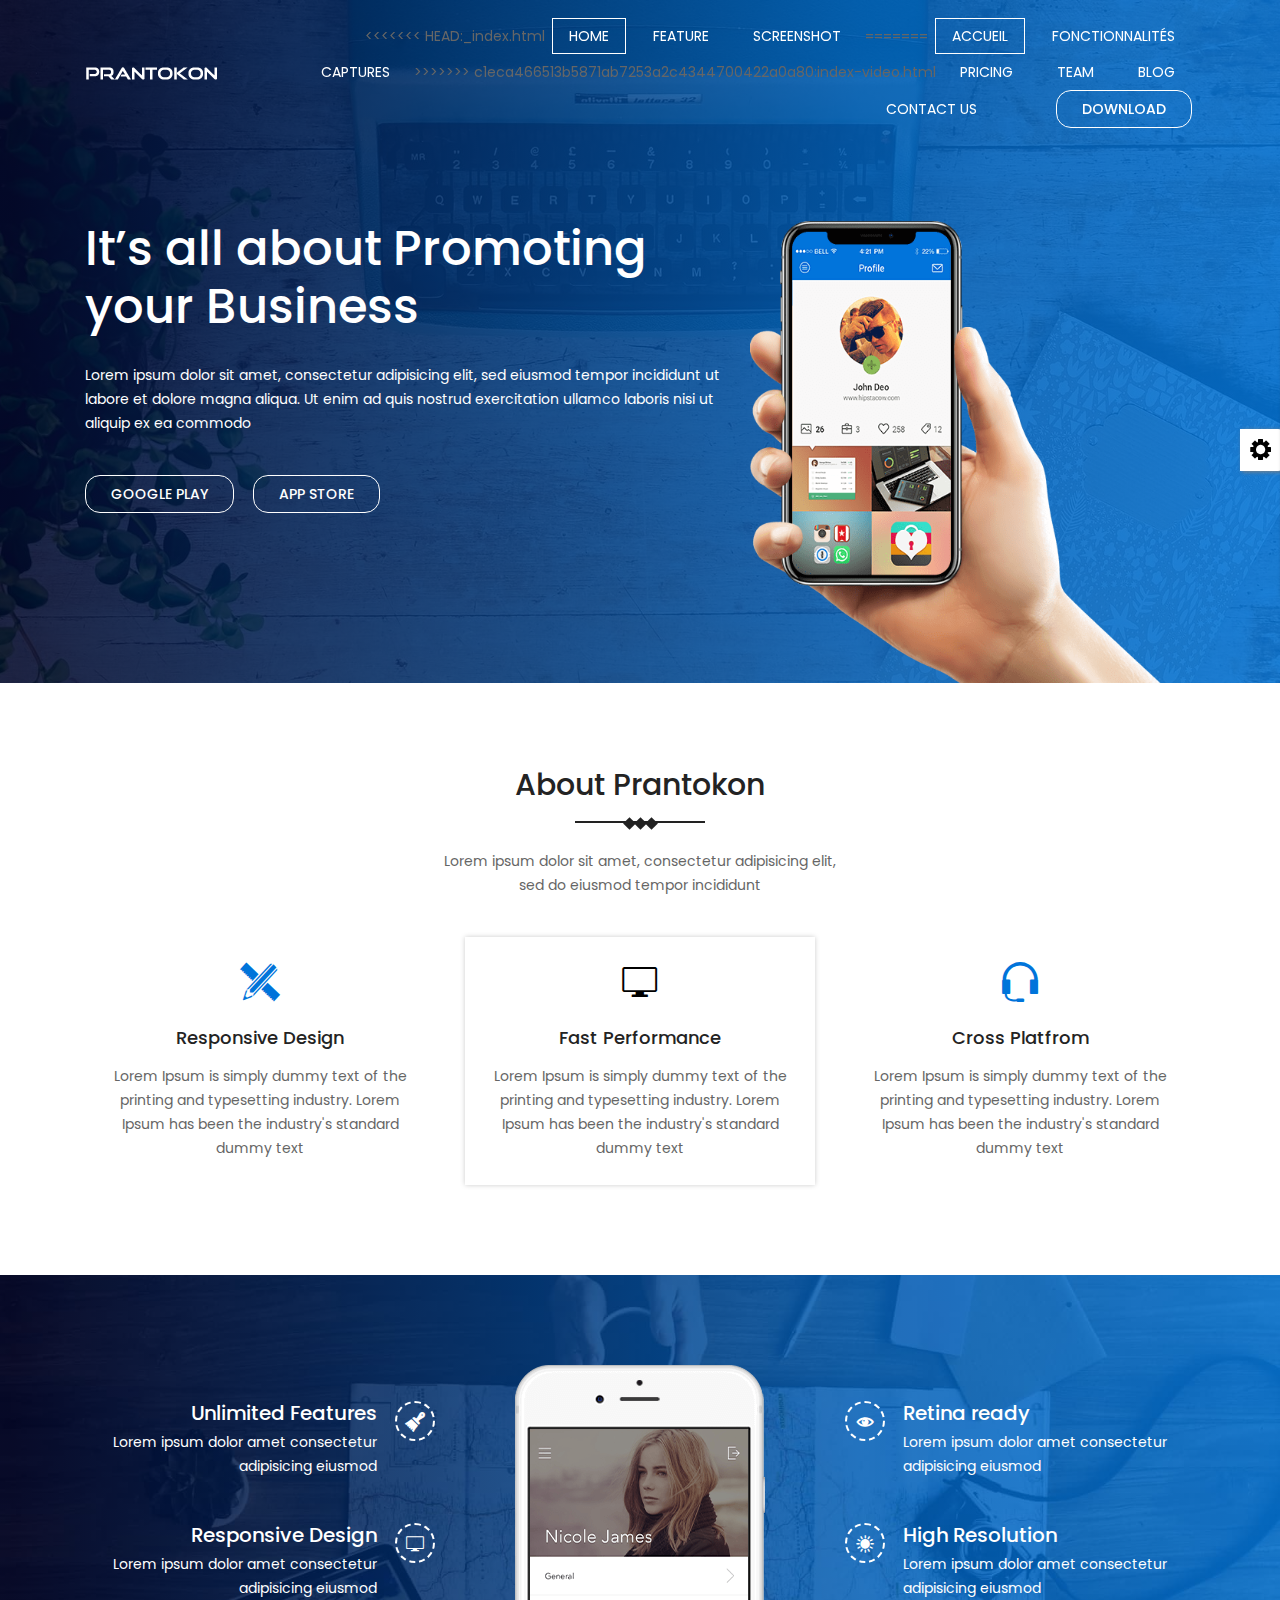
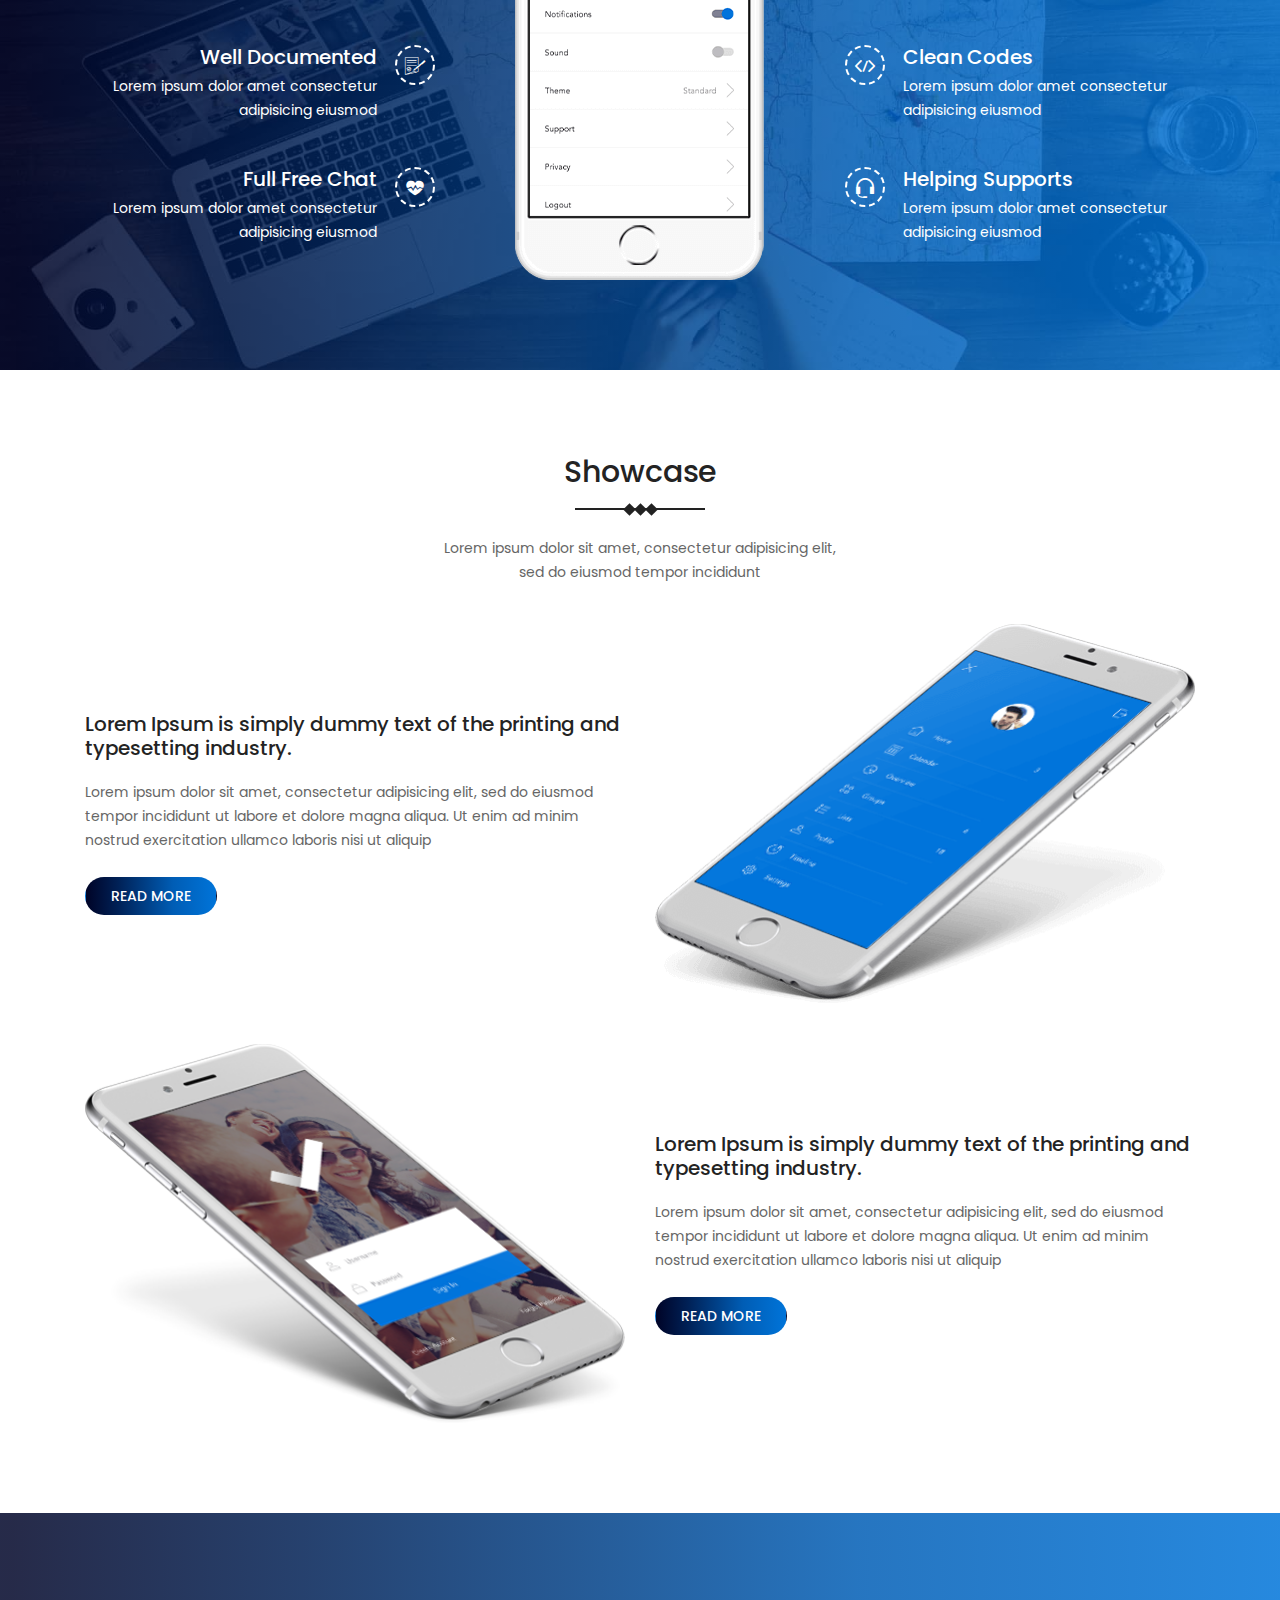
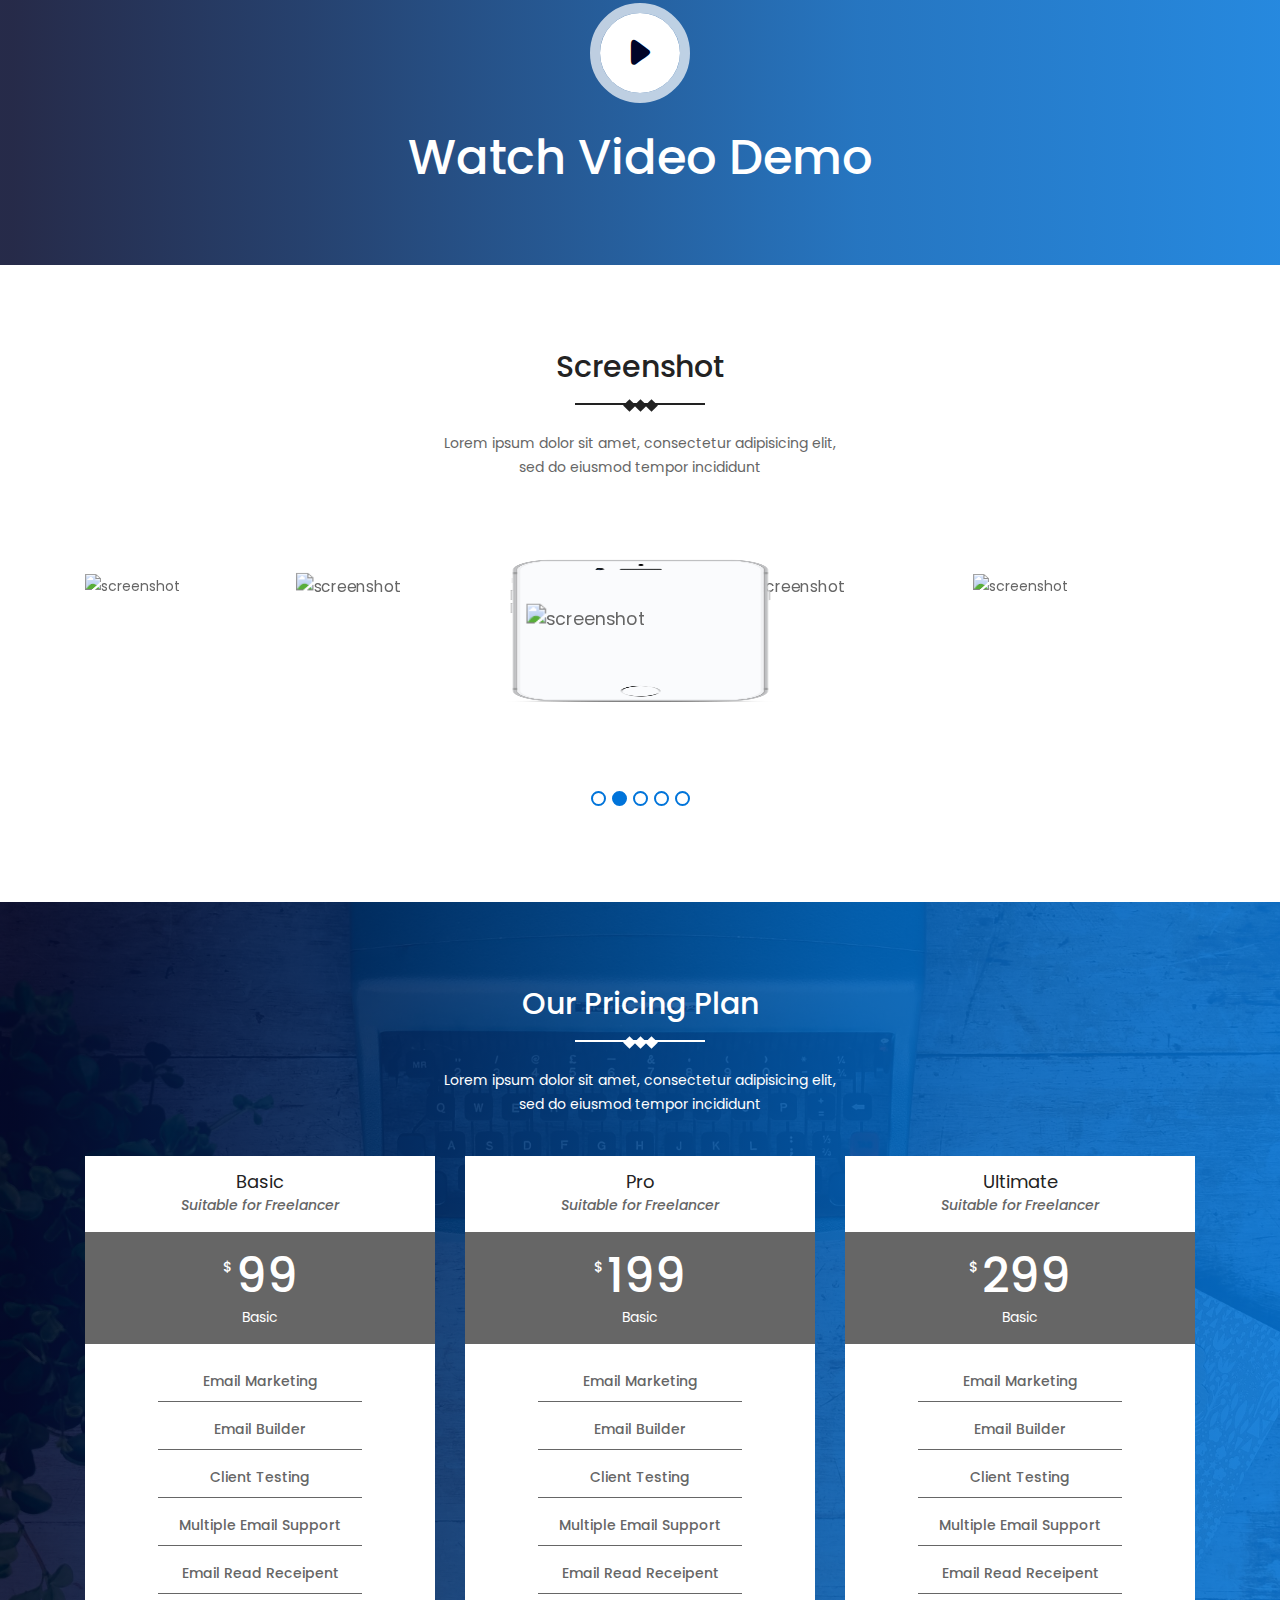
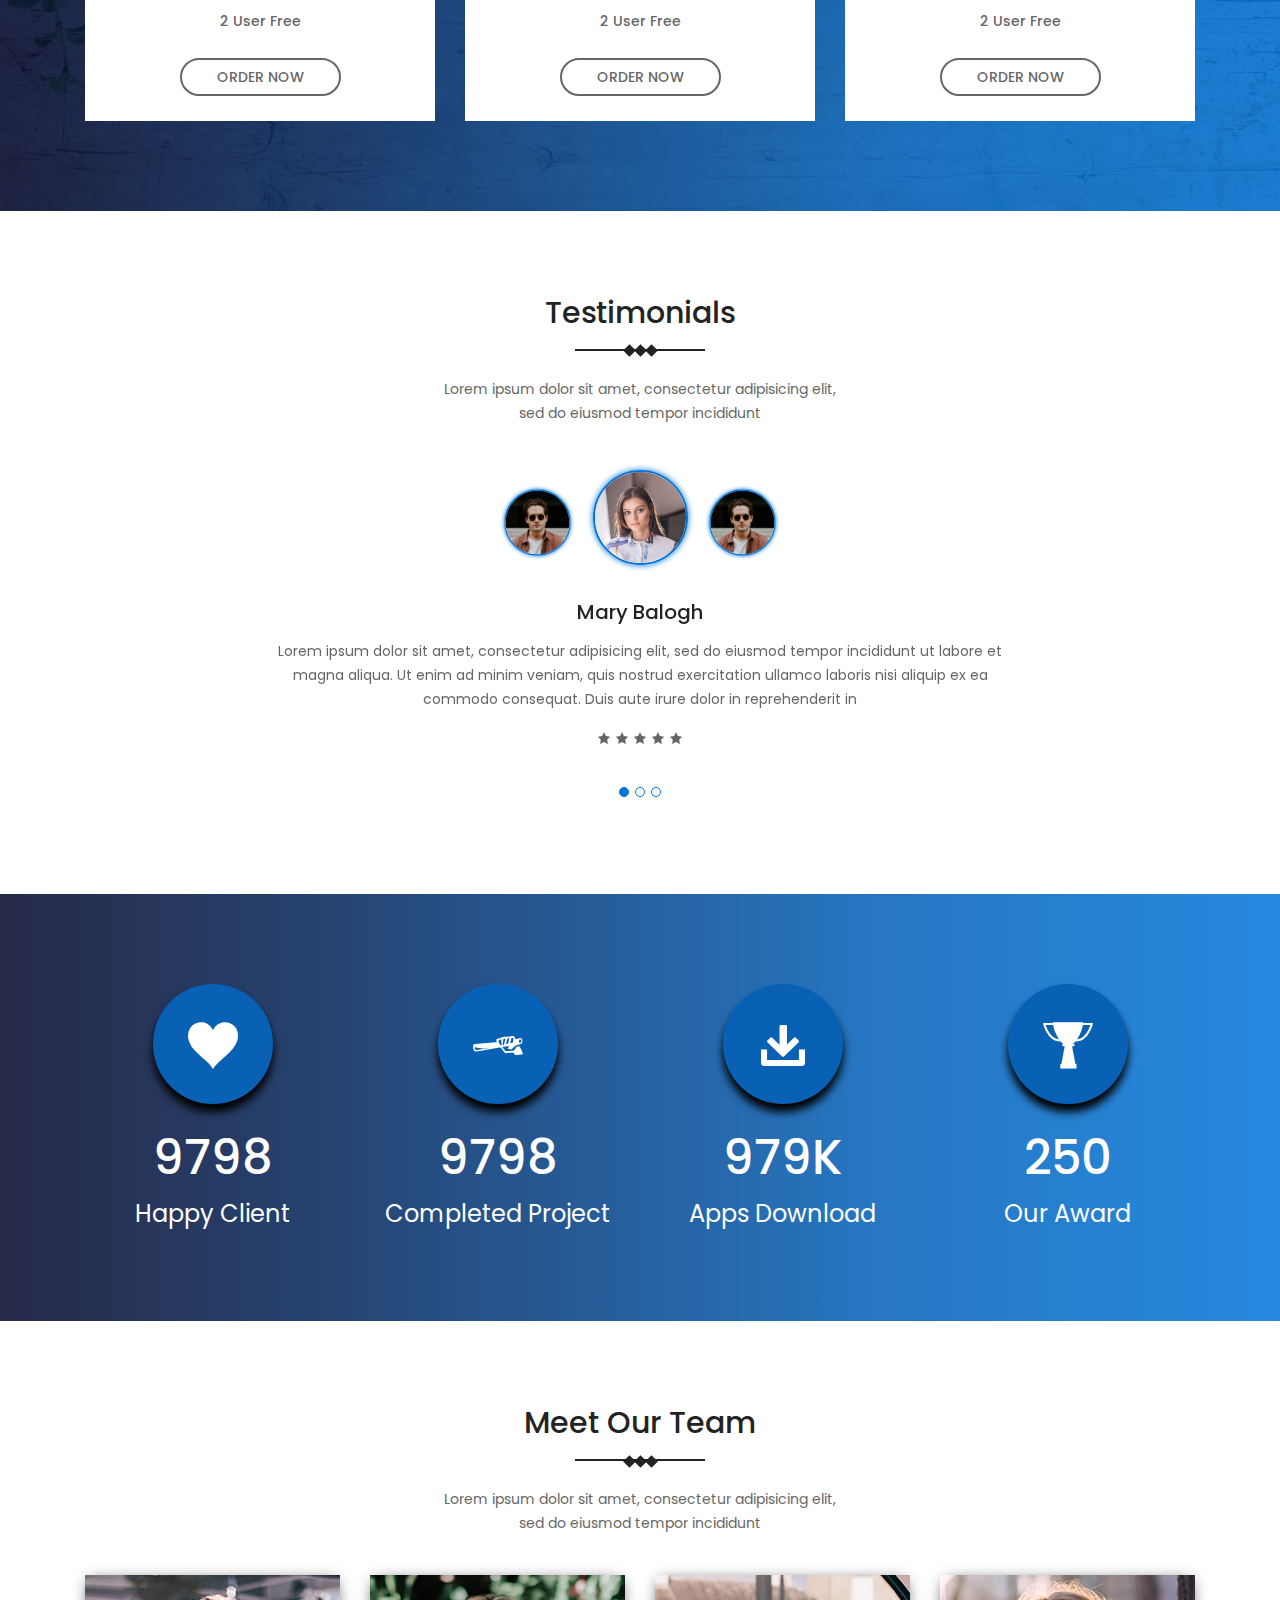
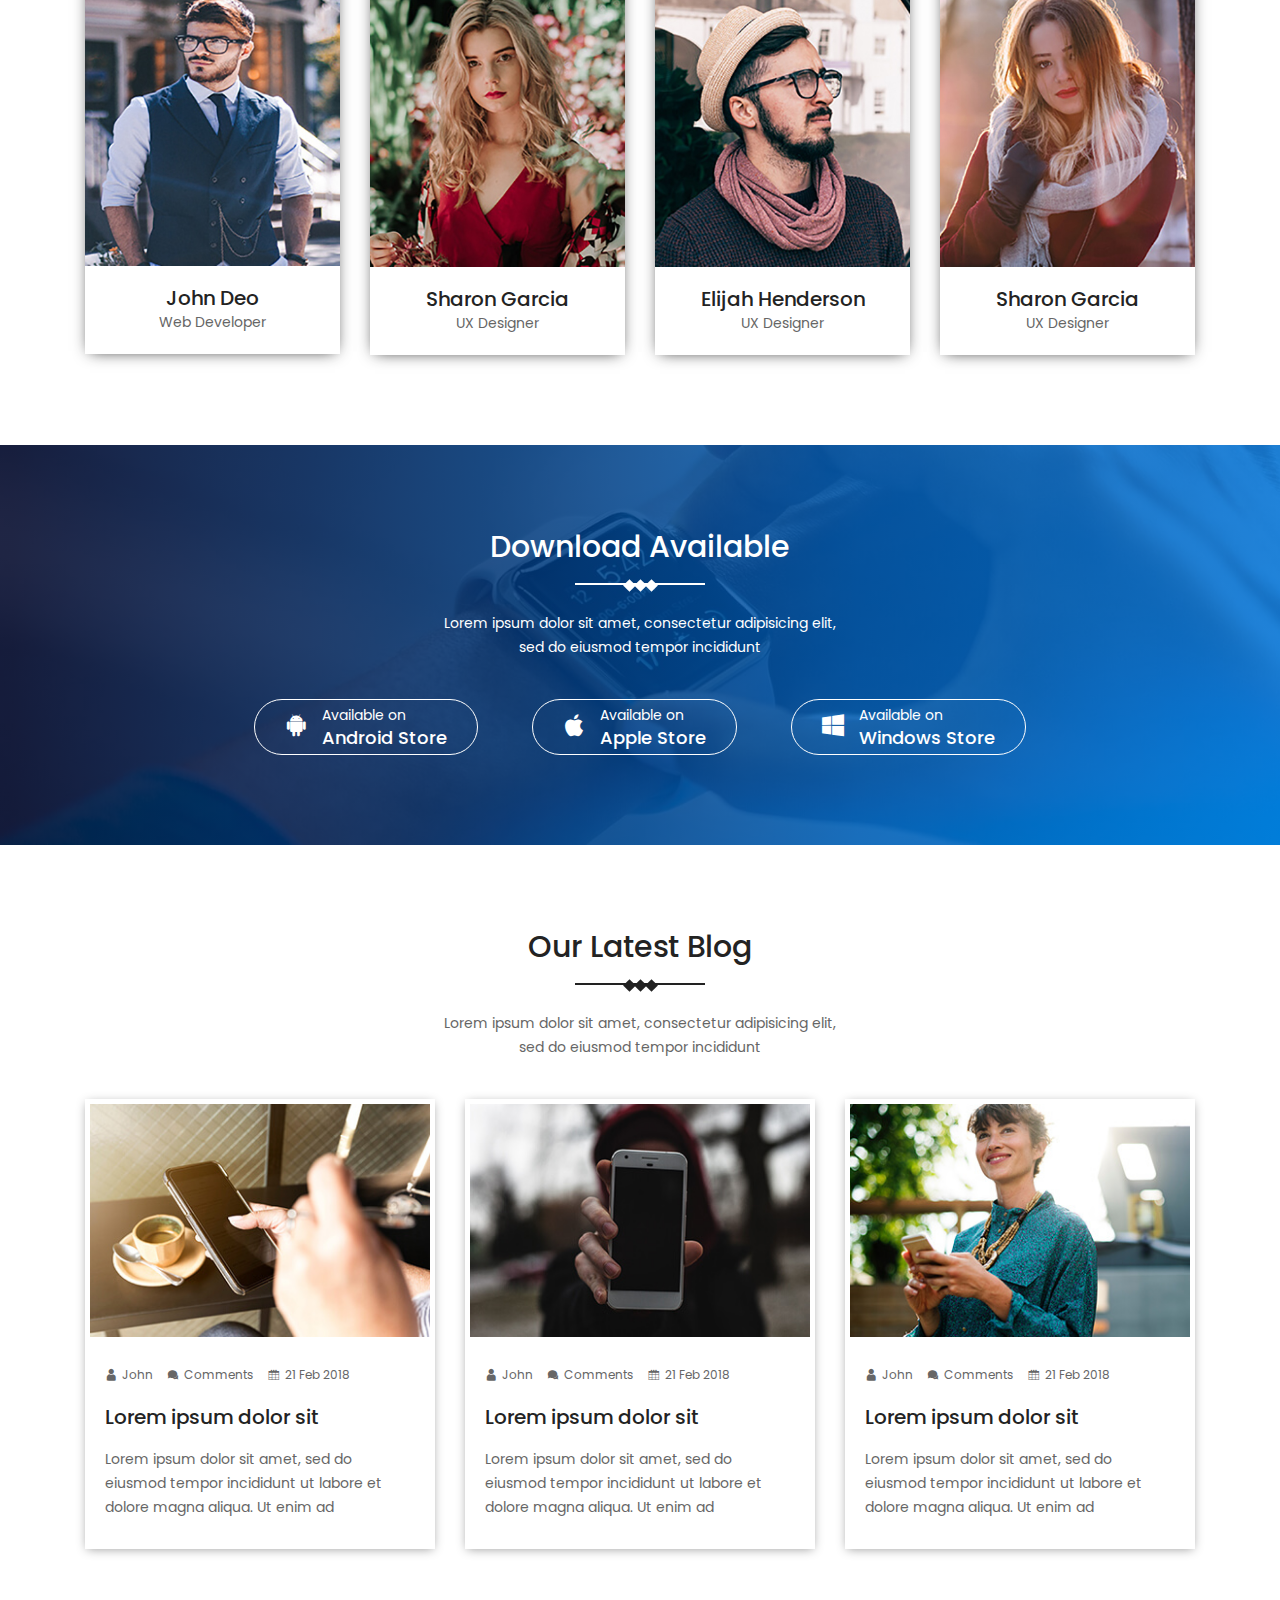
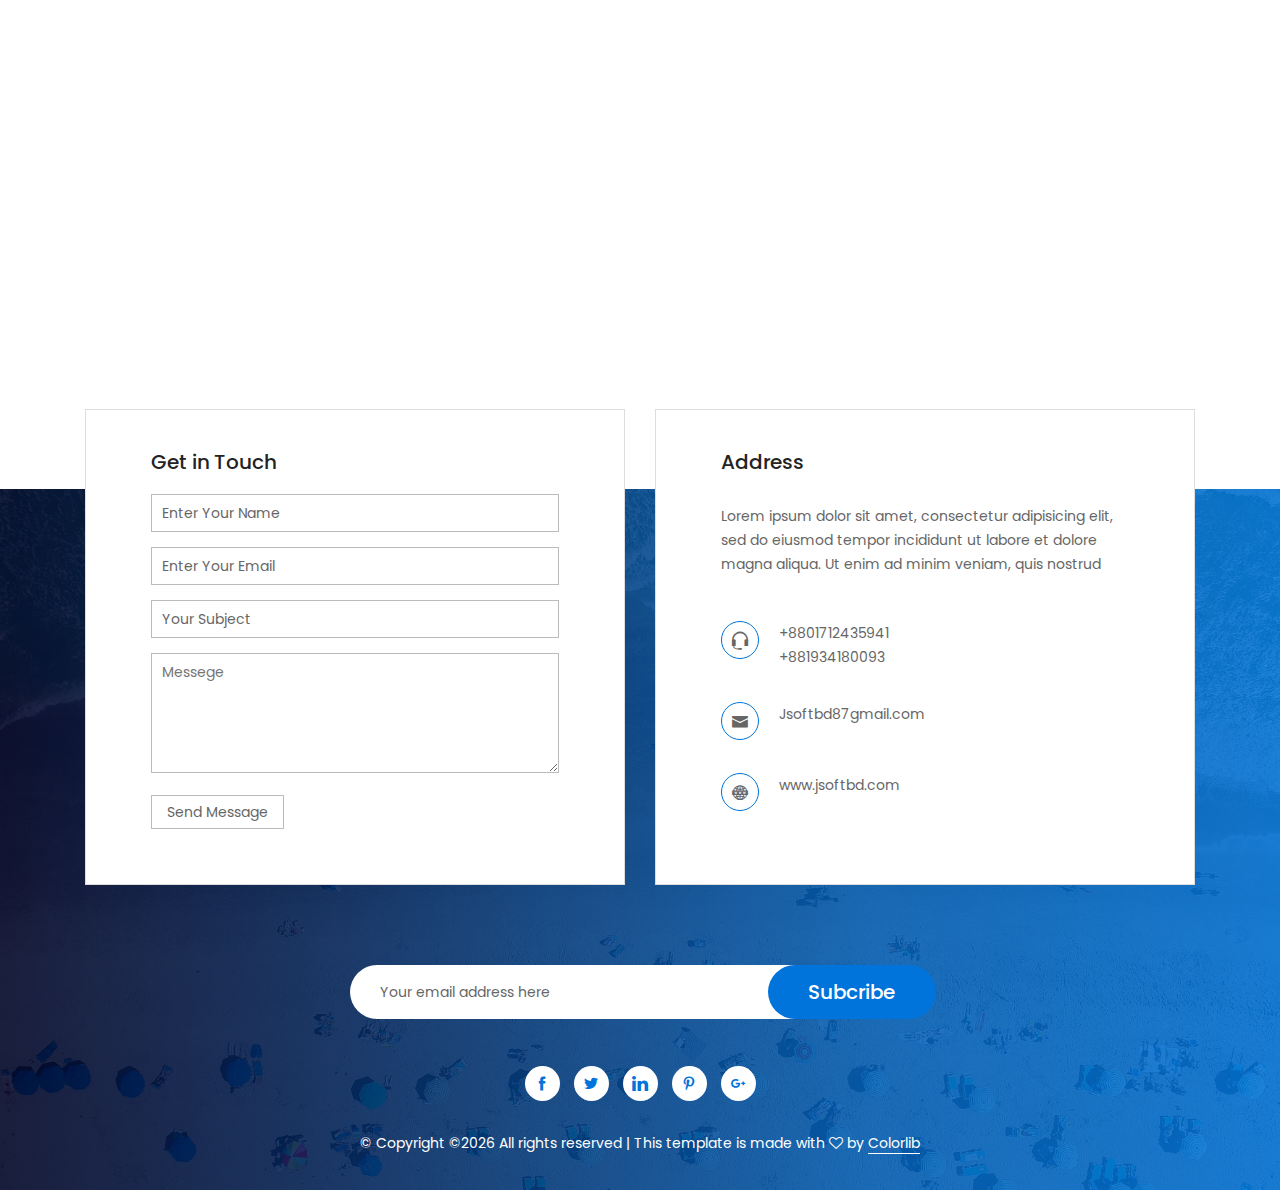
==== commit 2834a6b7: "ajout sans sens" ====
--- a/_index.html
+++ b/_index.html
@@ -50,9 +50,15 @@
 						<div class="responsive-menu"></div>
 					    <div class="mainmenu">
                             <ul id="primary-menu">
+<<<<<<< HEAD:_index.html
                                 <li><a class="nav-link active" href="#home">Home</a></li>
                                 <li><a class="nav-link" href="#feature">Feature</a></li>
                                 <li><a class="nav-link" href="#screenshot">Screenshot</a></li>
+=======
+                                <li><a class="nav-link active" href="#home">Accueil</a></li>
+                                <li><a class="nav-link" href="#feature">Fonctionnalités</a></li>
+                                <li><a class="nav-link" href="#screenshot">Captures</a></li>
+>>>>>>> c1eca466513b5871ab7253a2c4344700422a0a80:index-video.html
                                 <li><a class="nav-link" href="#pricing">Pricing</a></li>
                                 <li><a class="nav-link" href="#team">Team</a></li>
                                 <li><a class="nav-link" href="#blog">Blog</a></li>
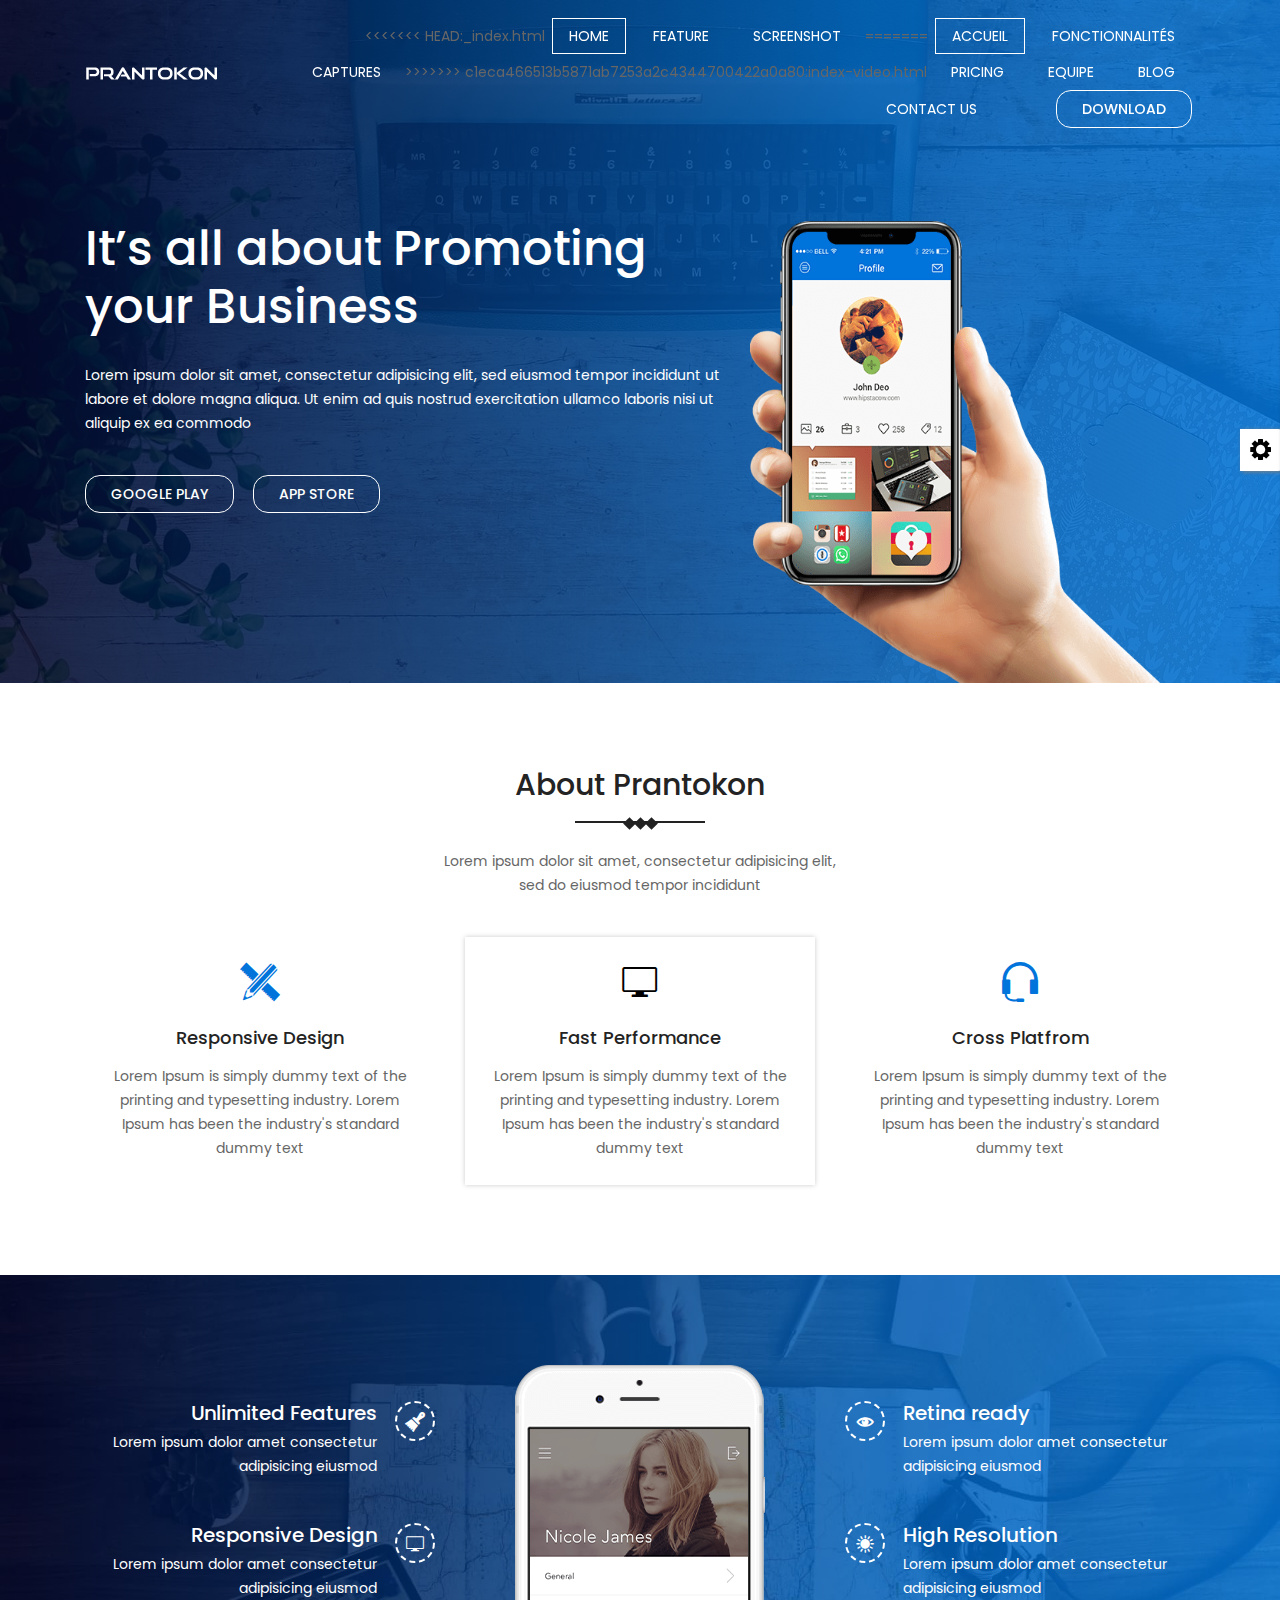
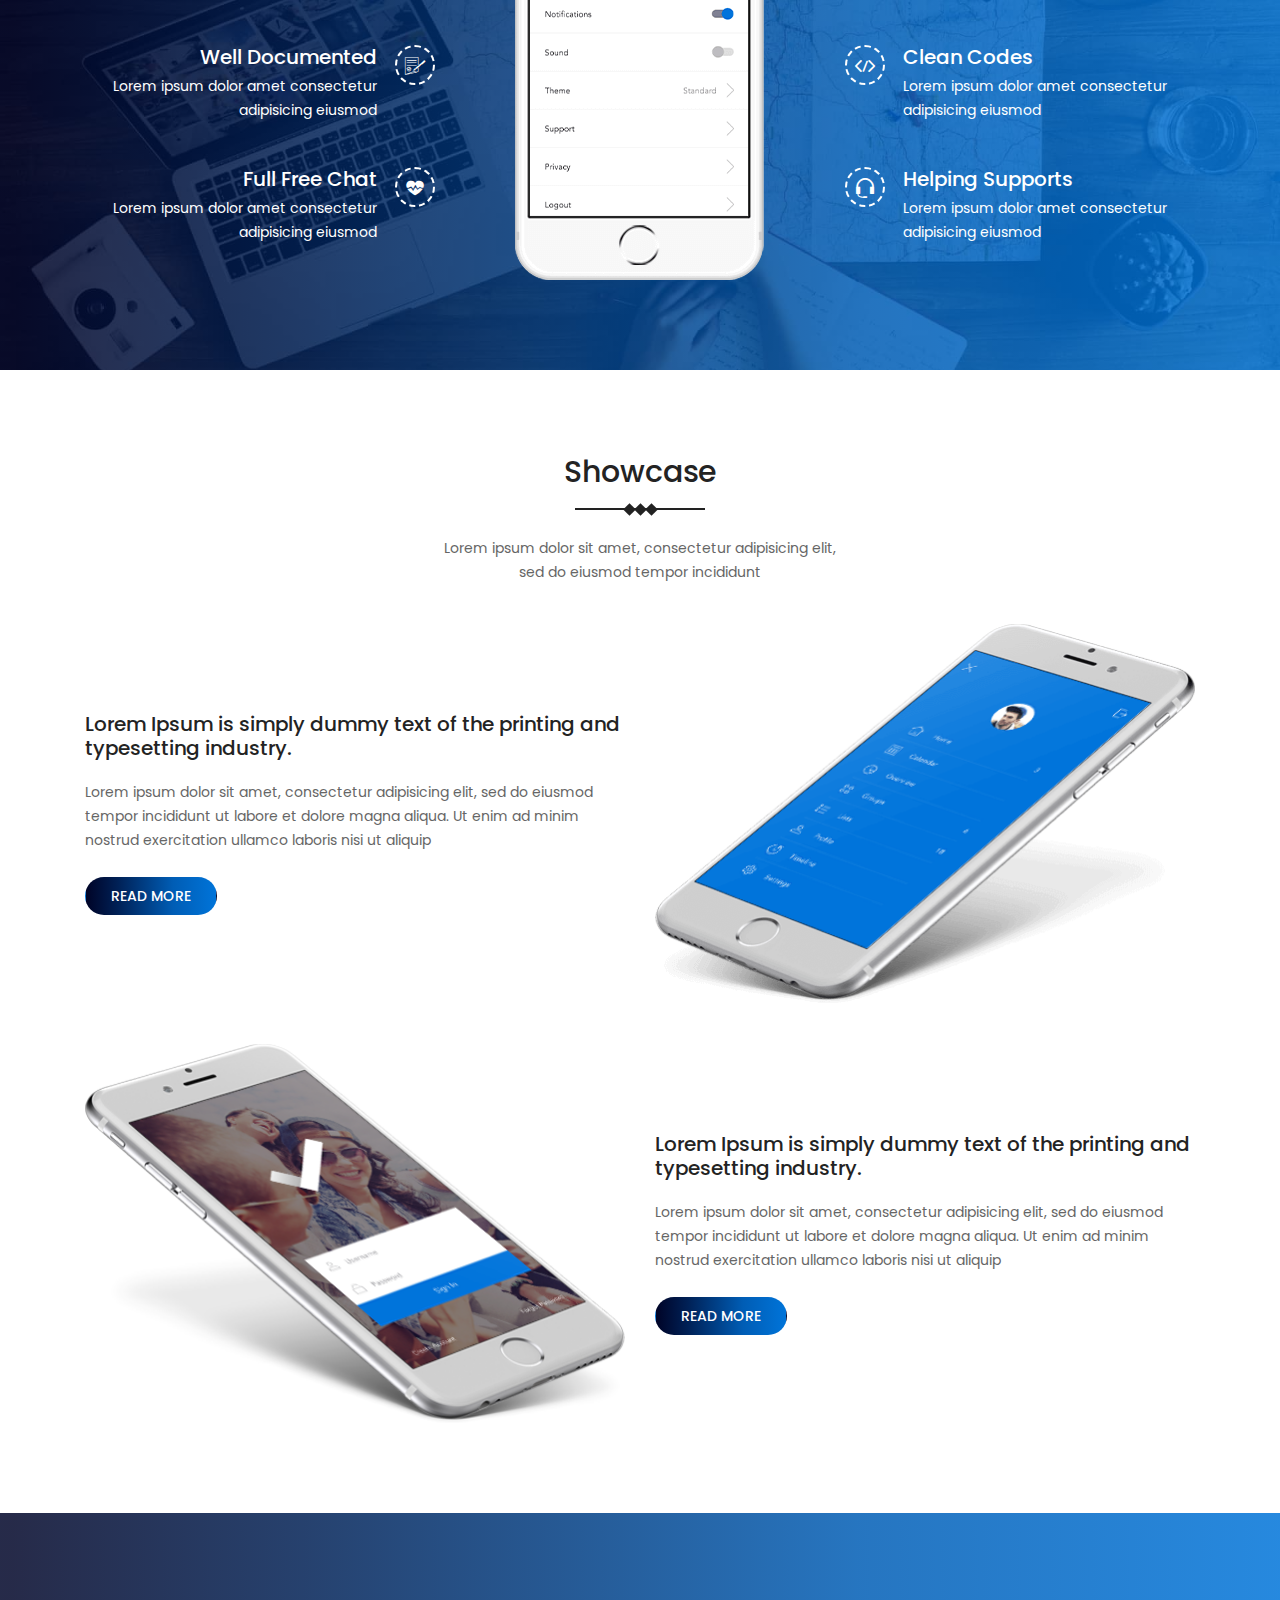
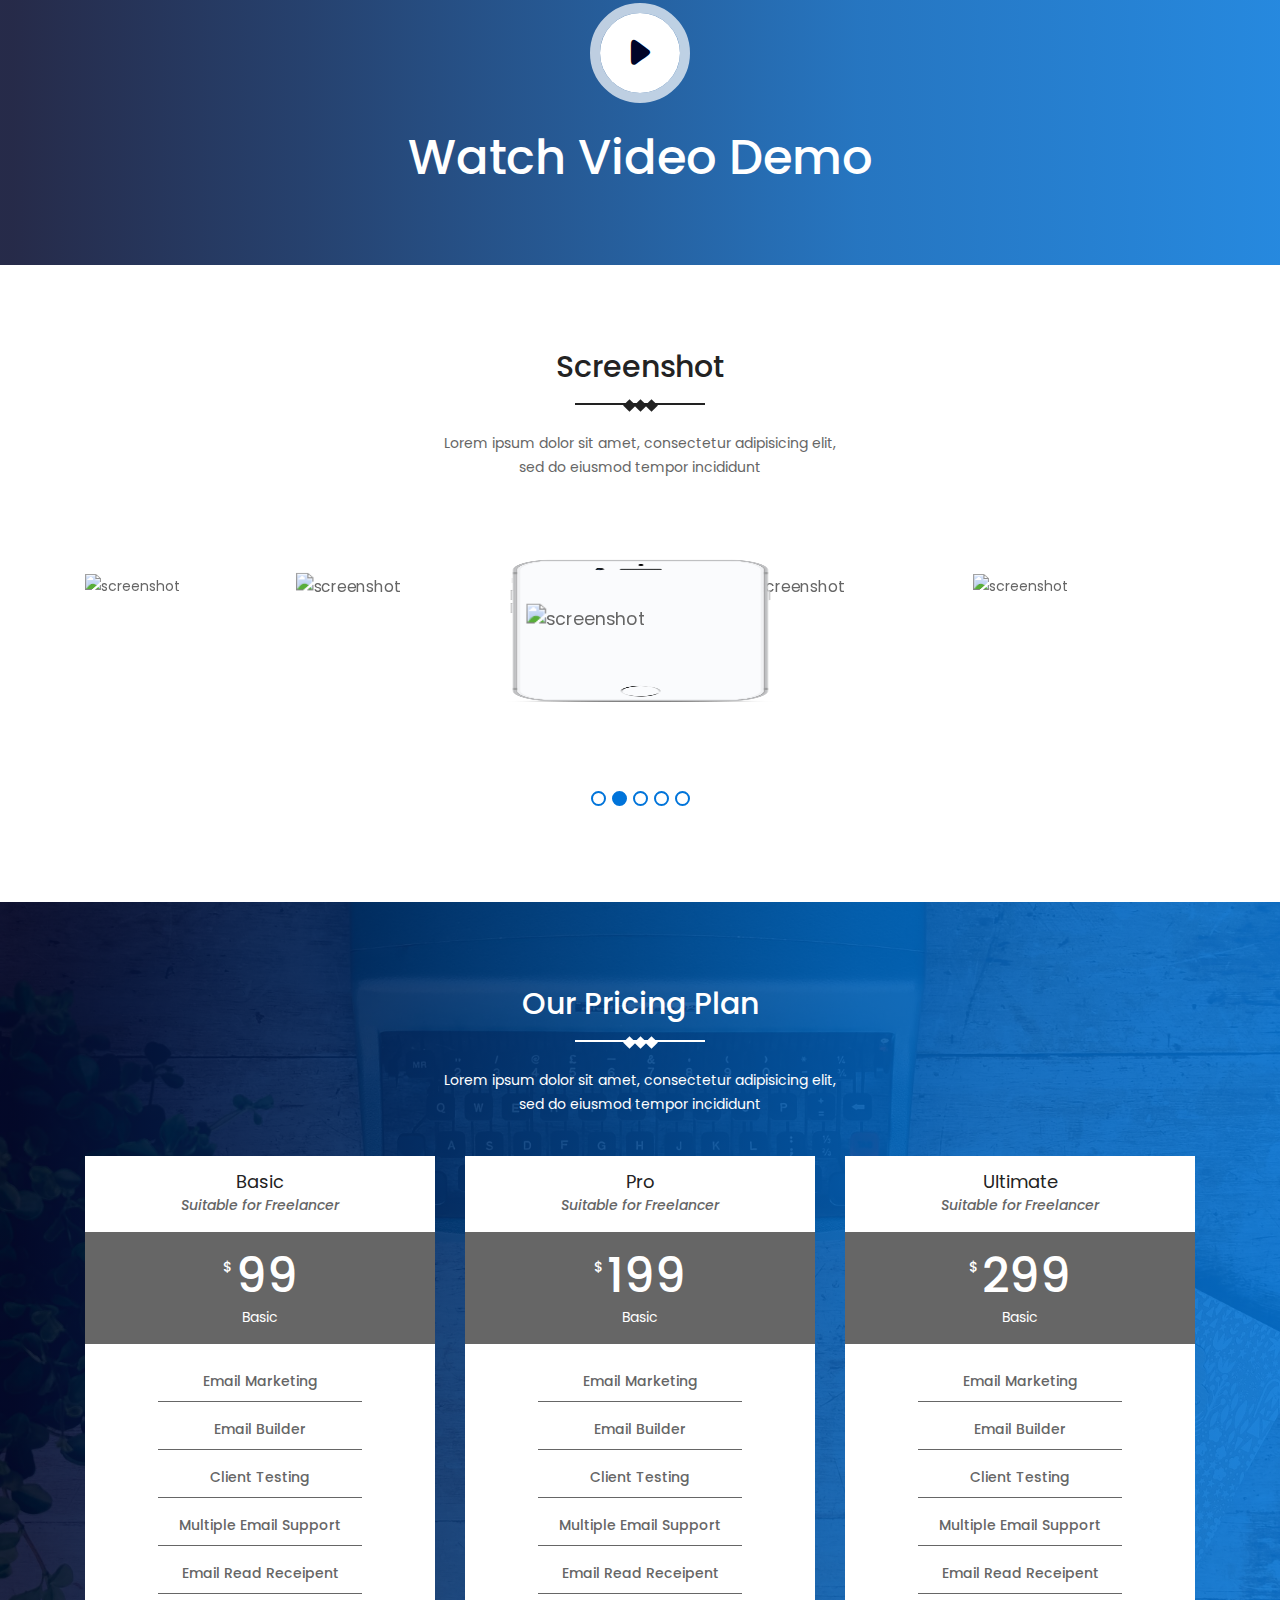
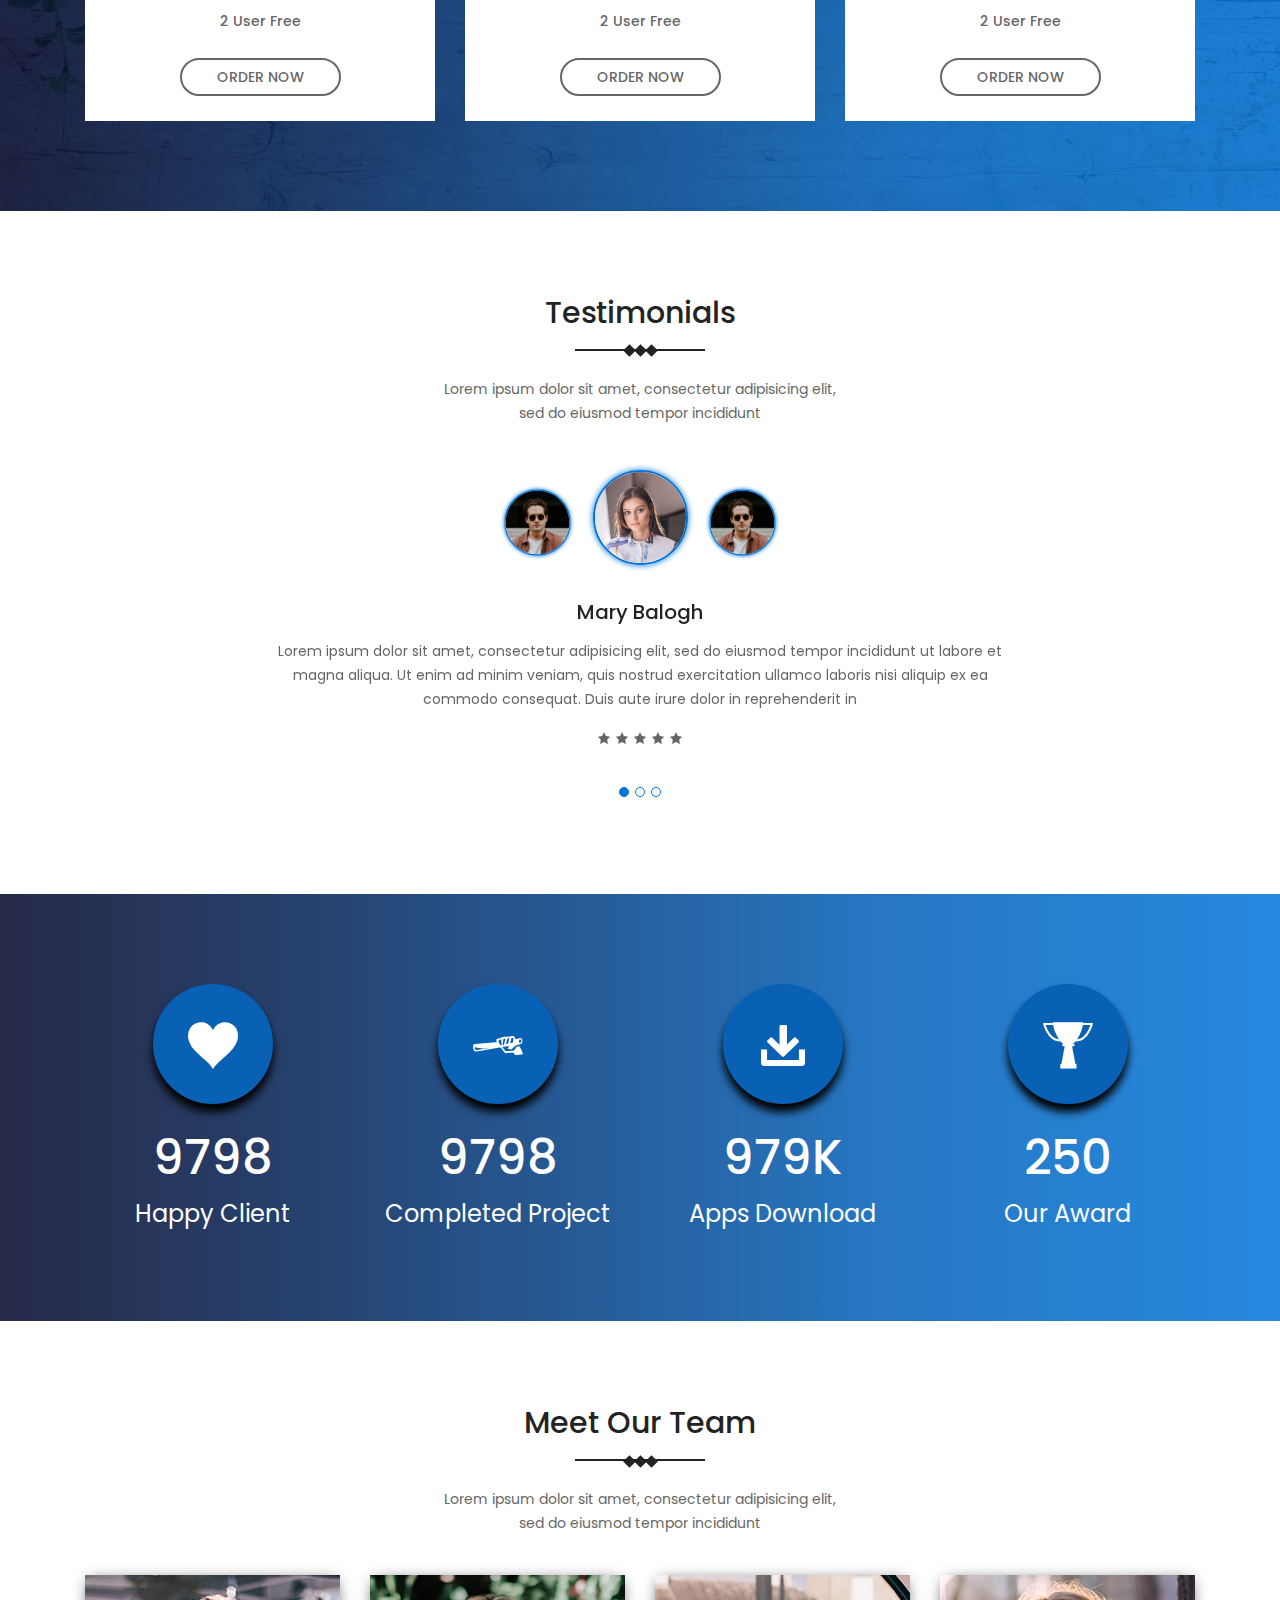
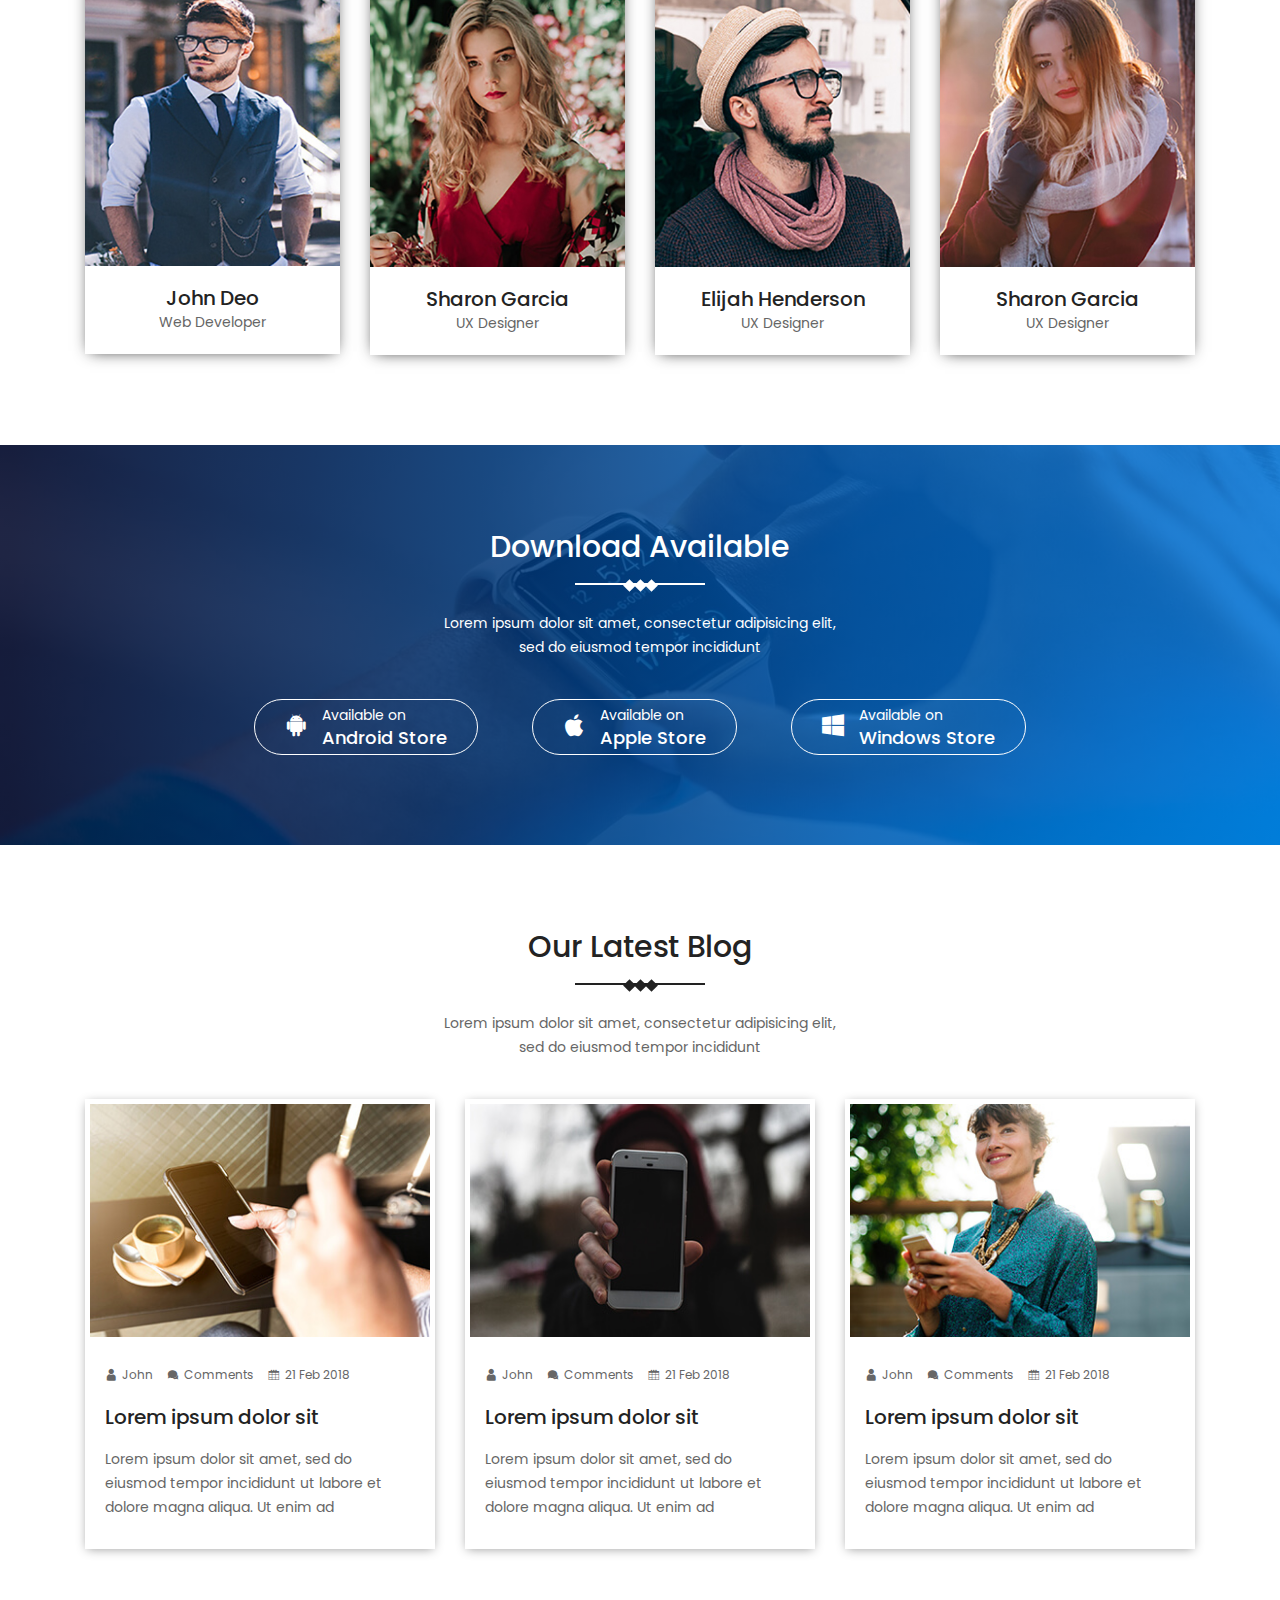
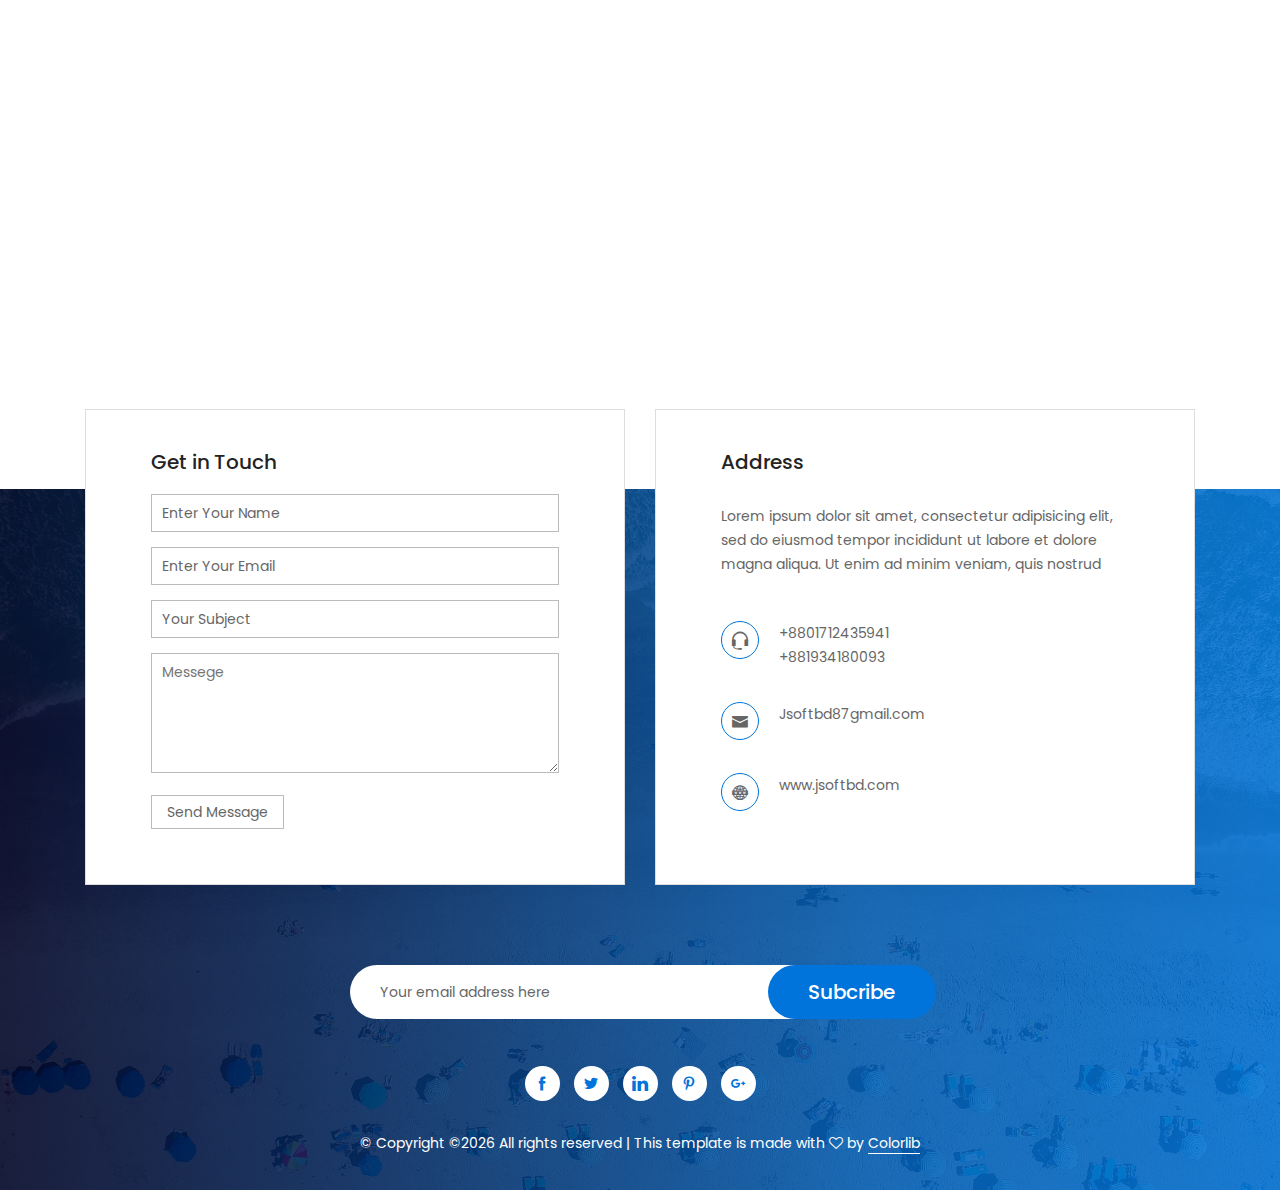
==== commit 07945d0f: "Merge branch 'dev' of https://github.com/mvondoyannick/pmq-website into dev" ====
--- a/_index.html
+++ b/_index.html
@@ -60,7 +60,7 @@
                                 <li><a class="nav-link" href="#screenshot">Captures</a></li>
 >>>>>>> c1eca466513b5871ab7253a2c4344700422a0a80:index-video.html
                                 <li><a class="nav-link" href="#pricing">Pricing</a></li>
-                                <li><a class="nav-link" href="#team">Team</a></li>
+                                <li><a class="nav-link" href="#team">Equipe</a></li>
                                 <li><a class="nav-link" href="#blog">Blog</a></li>
                                 <li><a class="nav-link" href="#contact">Contact Us</a></li>
                                 <li><a class="appao-btn" href="#">Download</a></li>
